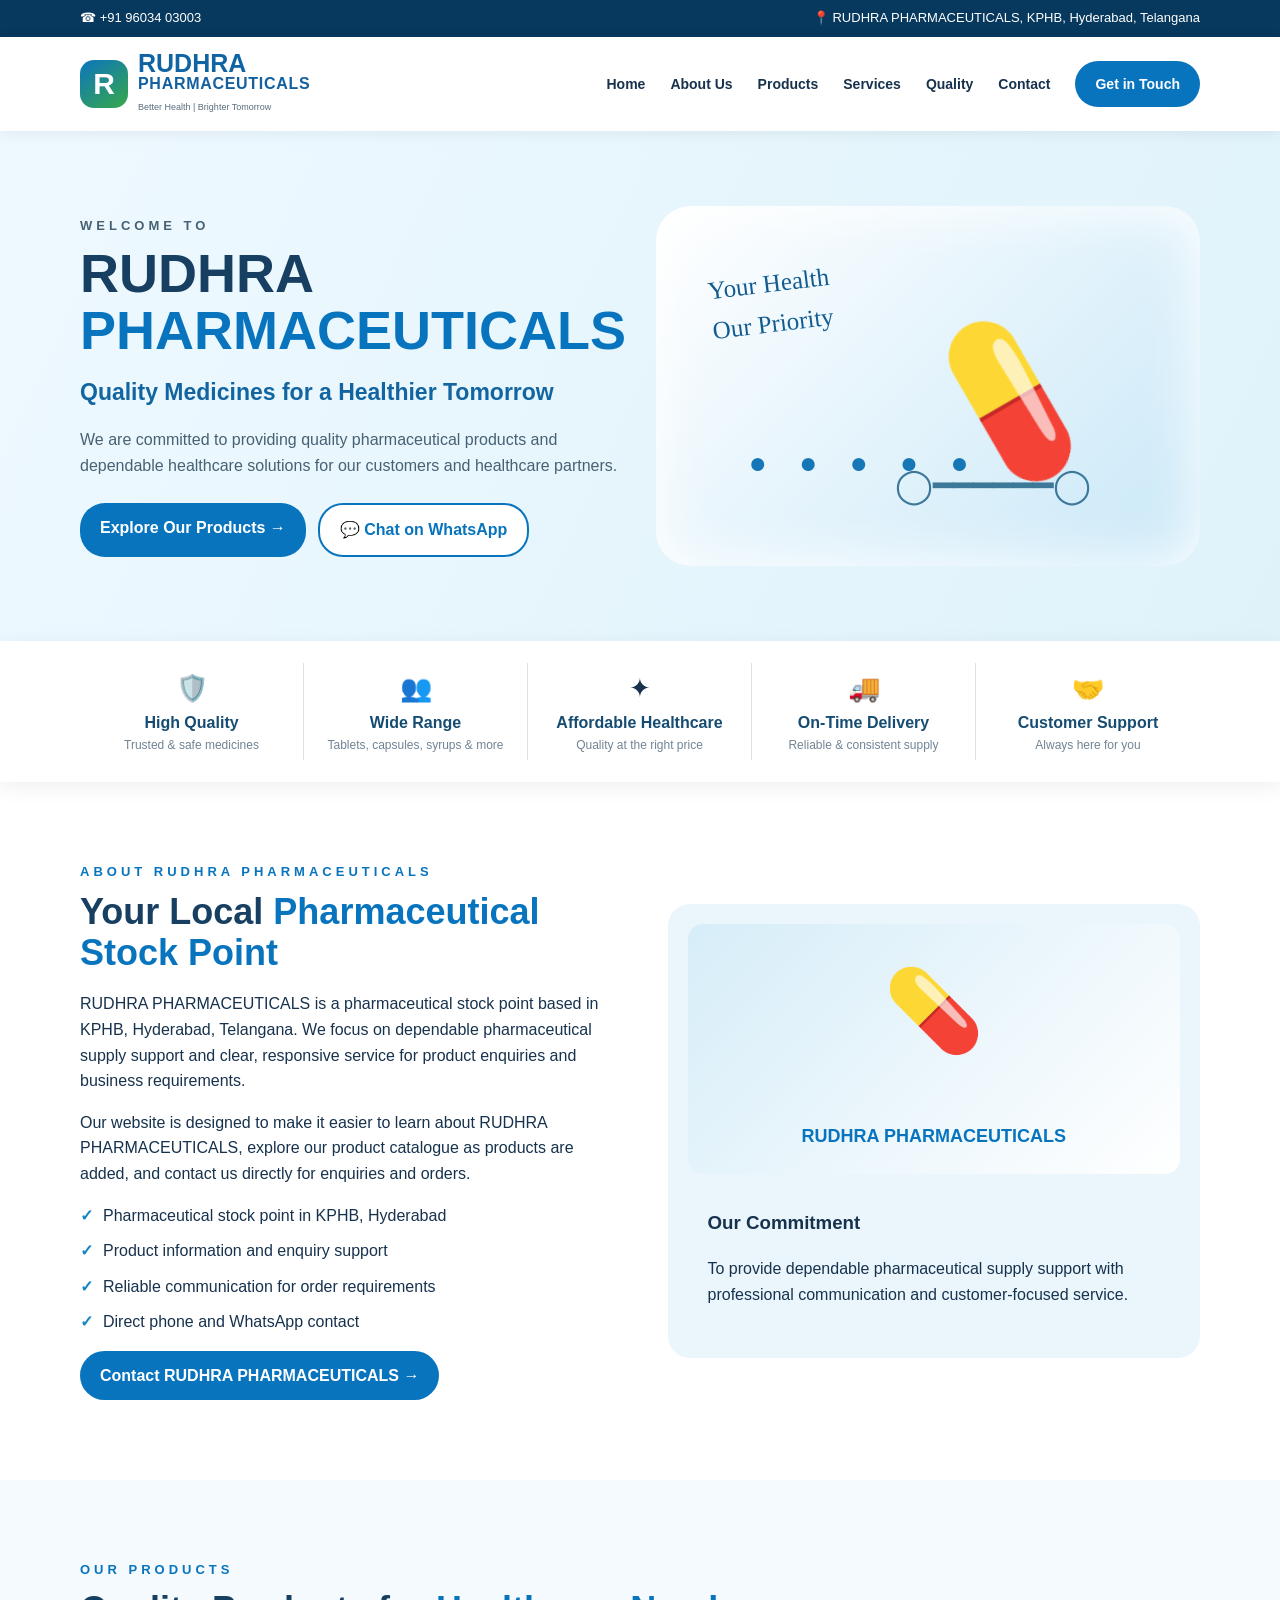
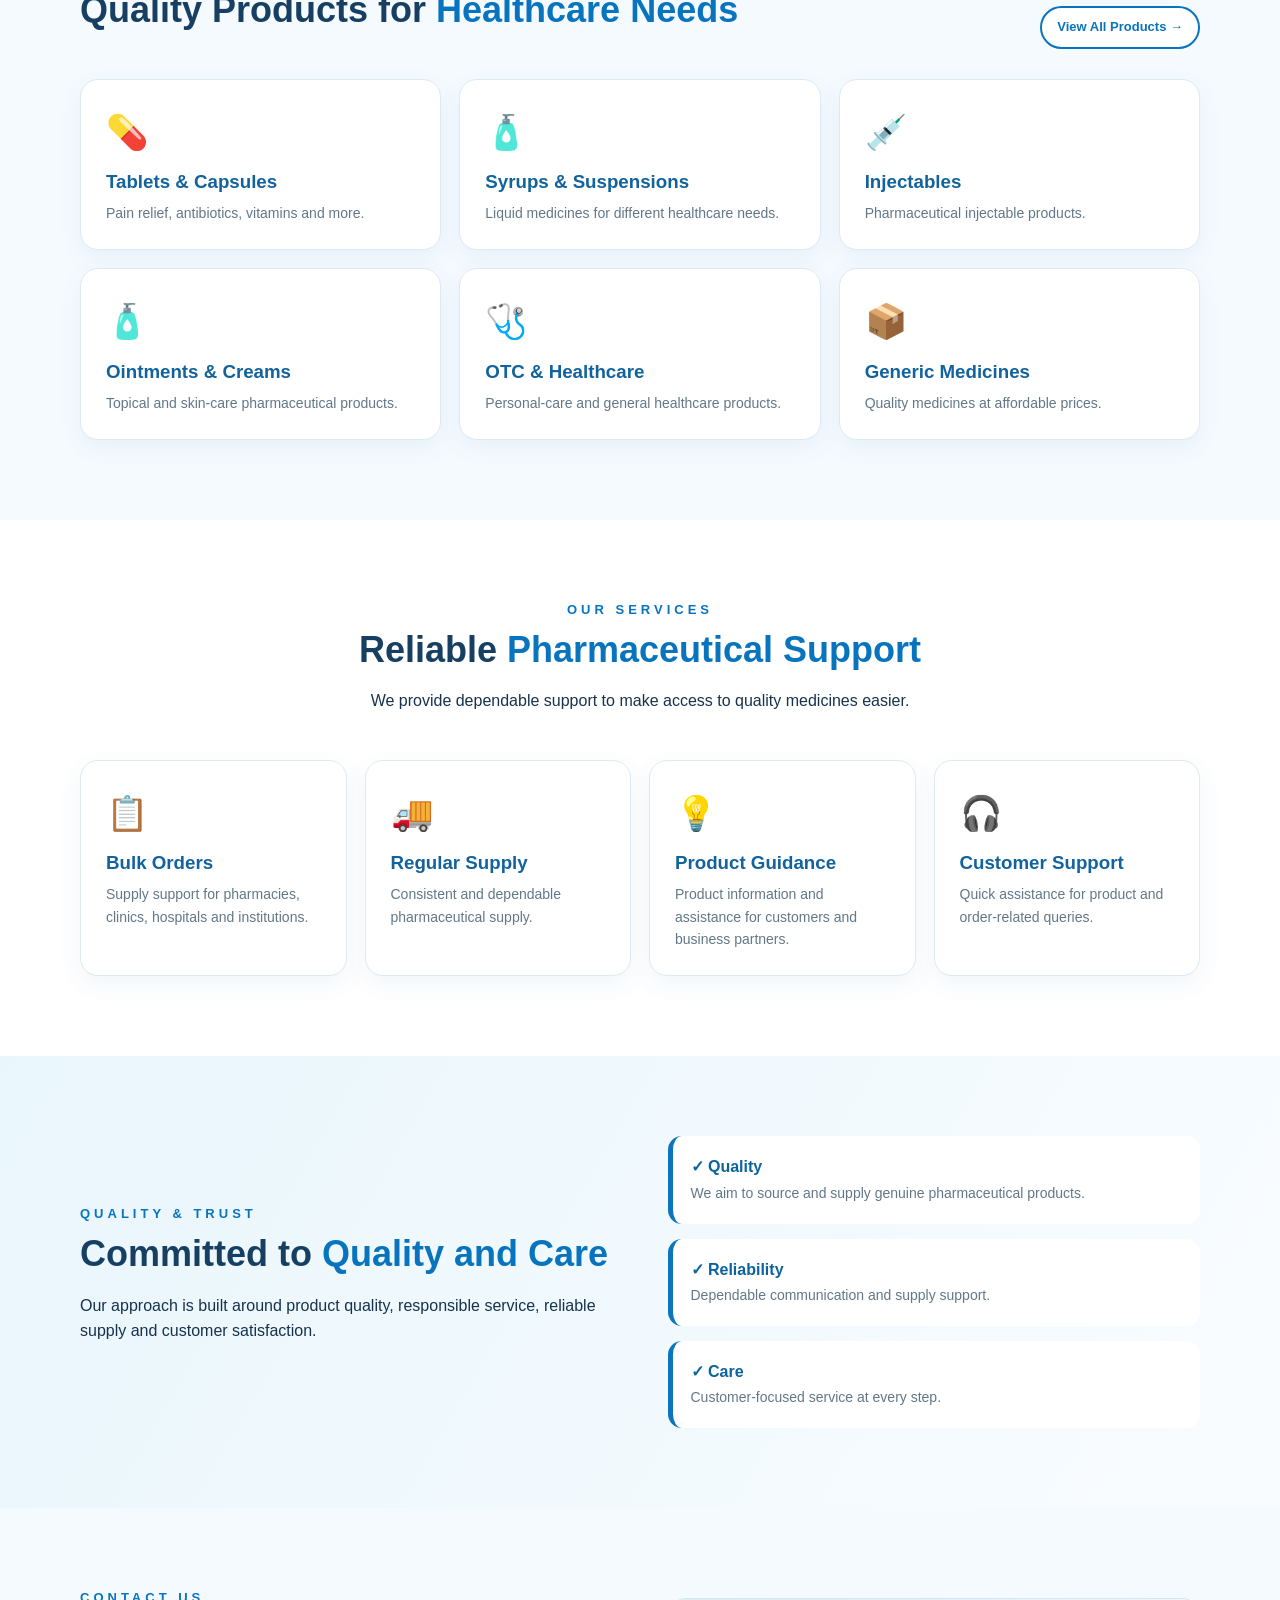
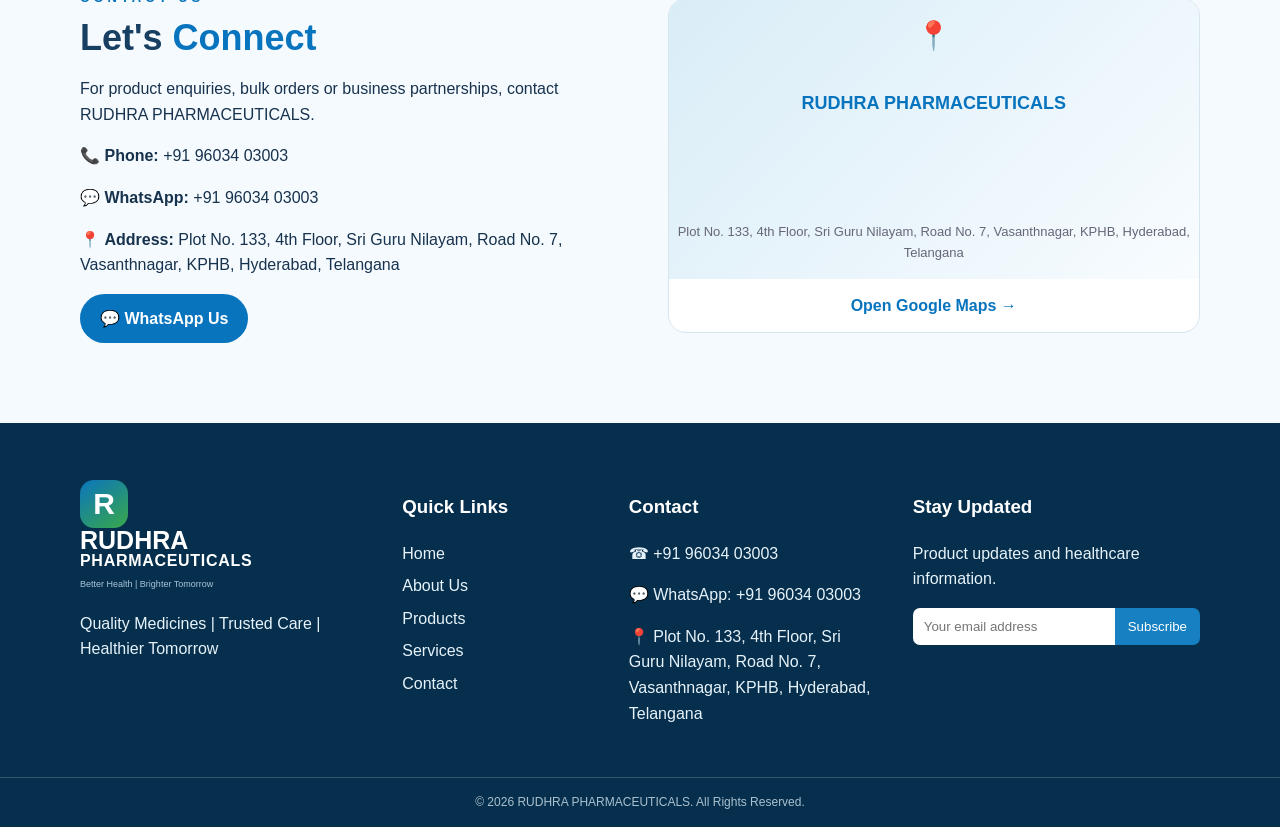
==== index.html @ 32a61204 "Improve About RUDHRA PHARMACEUTICALS section" ====
<!DOCTYPE html>
<html lang="en">
<head>
<meta charset="UTF-8"><meta name="viewport" content="width=device-width, initial-scale=1.0">
<meta name="description" content="RUDHRA PHARMACEUTICALS - Pharmaceutical stock point in KPHB, Hyderabad, Telangana. Quality medicines, pharmaceutical products and healthcare solutions.">
<meta name="robots" content="index, follow"><meta name="theme-color" content="#0b5fa5">
<meta name="keywords" content="RUDHRA PHARMACEUTICALS, pharmaceutical stock point, medicines, pharma products, KPHB, Hyderabad, Telangana">
<meta name="google-site-verification" content="MsiwDs_A0ptis0QC1qQZ-Ebrom6VElecLAzg6nAotys" />
<title>RUDHRA PHARMACEUTICALS | Pharmaceutical Stock Point in KPHB Hyderabad</title>
<link rel="canonical" href="https://trivenireddy386-ui.github.io/rudhra-pharmaceuticals/">
<meta property="og:title" content="RUDHRA PHARMACEUTICALS | Pharmaceutical Stock Point">
<meta property="og:description" content="Quality pharmaceutical products and dependable supply support in KPHB, Hyderabad, Telangana.">
<meta property="og:url" content="https://trivenireddy386-ui.github.io/rudhra-pharmaceuticals/"><meta property="og:type" content="website">
<script type="application/ld+json">
{
  "@context":"https://schema.org",
  "@type":"Pharmacy",
  "name":"RUDHRA PHARMACEUTICALS",
  "url":"https://trivenireddy386-ui.github.io/rudhra-pharmaceuticals/",
  "telephone":"+91 96034 03003",
  "description":"Pharmaceutical stock point in KPHB, Hyderabad, Telangana, providing pharmaceutical products and dependable supply support.",
  "address":{
    "@type":"PostalAddress",
    "streetAddress":"Plot No. 133, 4th Floor, Sri Guru Nilayam, Road No. 7, Vasanthnagar, KPHB",
    "addressLocality":"Hyderabad",
    "addressRegion":"Telangana",
    "addressCountry":"IN"
  },
  "sameAs":[]
}
</script>
<link rel="stylesheet" href="styles.css">
</head>
<body>
  <div class="topbar"><div class="container topbar-inner">
    <span>☎ <a href="tel:+919603403003">+91 96034 03003</a></span>
    <span>📍 RUDHRA PHARMACEUTICALS, KPHB, Hyderabad, Telangana</span>
  </div></div>
  <header class="header"><div class="container nav-wrap">
    <a class="brand" href="#home"><span class="brand-mark">R</span><span><strong>RUDHRA</strong><b>PHARMACEUTICALS</b><small>Better Health | Brighter Tomorrow</small></span></a>
    <button class="menu-toggle" aria-label="Open menu">☰</button>
    <nav class="nav"><a href="#home">Home</a><a href="#about">About Us</a><a href="#products">Products</a><a href="#services">Services</a><a href="#quality">Quality</a><a href="#contact">Contact</a><a class="nav-cta" href="#contact">Get in Touch</a></nav>
  </div></header>
  <main>
    <section id="home" class="hero"><div class="container hero-grid"><div class="hero-copy">
      <p class="eyebrow">WELCOME TO</p><h1>RUDHRA <span>PHARMACEUTICALS</span></h1>
      <h2>Quality Medicines for a Healthier Tomorrow</h2>
      <p>We are committed to providing quality pharmaceutical products and dependable healthcare solutions for our customers and healthcare partners.</p>
      <div class="hero-actions"><a class="btn primary" href="#products">Explore Our Products →</a><a class="btn outline" href="https://wa.me/919603403003" target="_blank" rel="noopener">💬 Chat on WhatsApp</a></div>
    </div><div class="hero-art"><div class="pill-bottle">💊</div><div class="floating-pills">● ● ● ● ●</div><div class="stethoscope">◯━━━━━━◯</div><div class="hero-note">Your Health<br>Our Priority</div></div></div></section>
    <section class="trust-strip"><div class="container trust-grid"><div><span>🛡️</span><strong>High Quality</strong><small>Trusted & safe medicines</small></div><div><span>👥</span><strong>Wide Range</strong><small>Tablets, capsules, syrups & more</small></div><div><span>✦</span><strong>Affordable Healthcare</strong><small>Quality at the right price</small></div><div><span>🚚</span><strong>On-Time Delivery</strong><small>Reliable & consistent supply</small></div><div><span>🤝</span><strong>Customer Support</strong><small>Always here for you</small></div></div></section>
    <section id="about" class="section"><div class="container about-grid"><div><p class="eyebrow">ABOUT RUDHRA PHARMACEUTICALS</p><h2>Your Local <span>Pharmaceutical Stock Point</span></h2><p>RUDHRA PHARMACEUTICALS is a pharmaceutical stock point based in KPHB, Hyderabad, Telangana. We focus on dependable pharmaceutical supply support and clear, responsive service for product enquiries and business requirements.</p><p>Our website is designed to make it easier to learn about RUDHRA PHARMACEUTICALS, explore our product catalogue as products are added, and contact us directly for enquiries and orders.</p><ul class="check-list"><li>Pharmaceutical stock point in KPHB, Hyderabad</li><li>Product information and enquiry support</li><li>Reliable communication for order requirements</li><li>Direct phone and WhatsApp contact</li></ul><a class="btn primary" href="#contact">Contact RUDHRA PHARMACEUTICALS →</a></div><div class="about-card"><div class="pharmacy-illustration">💊<br><span>RUDHRA PHARMACEUTICALS</span></div><div class="vision-card"><h3>Our Commitment</h3><p>To provide dependable pharmaceutical supply support with professional communication and customer-focused service.</p></div></div></div></section>
    <section id="products" class="section light"><div class="container"><div class="section-heading"><div><p class="eyebrow">OUR PRODUCTS</p><h2>Quality Products for <span>Healthcare Needs</span></h2></div><a class="btn small outline" href="products.html">View All Products →</a></div><div class="cards"><article class="product-card"><div class="icon">💊</div><h3>Tablets & Capsules</h3><p>Pain relief, antibiotics, vitamins and more.</p></article><article class="product-card"><div class="icon">🧴</div><h3>Syrups & Suspensions</h3><p>Liquid medicines for different healthcare needs.</p></article><article class="product-card"><div class="icon">💉</div><h3>Injectables</h3><p>Pharmaceutical injectable products.</p></article><article class="product-card"><div class="icon">🧴</div><h3>Ointments & Creams</h3><p>Topical and skin-care pharmaceutical products.</p></article><article class="product-card"><div class="icon">🩺</div><h3>OTC & Healthcare</h3><p>Personal-care and general healthcare products.</p></article><article class="product-card"><div class="icon">📦</div><h3>Generic Medicines</h3><p>Quality medicines at affordable prices.</p></article></div></div></section>
    <section id="services" class="section"><div class="container"><div class="section-heading centered"><div><p class="eyebrow">OUR SERVICES</p><h2>Reliable <span>Pharmaceutical Support</span></h2><p>We provide dependable support to make access to quality medicines easier.</p></div></div><div class="service-grid"><article><div class="service-icon">📋</div><h3>Bulk Orders</h3><p>Supply support for pharmacies, clinics, hospitals and institutions.</p></article><article><div class="service-icon">🚚</div><h3>Regular Supply</h3><p>Consistent and dependable pharmaceutical supply.</p></article><article><div class="service-icon">💡</div><h3>Product Guidance</h3><p>Product information and assistance for customers and business partners.</p></article><article><div class="service-icon">🎧</div><h3>Customer Support</h3><p>Quick assistance for product and order-related queries.</p></article></div></div></section>
    <section id="quality" class="section quality"><div class="container quality-grid"><div><p class="eyebrow">QUALITY & TRUST</p><h2>Committed to <span>Quality and Care</span></h2><p>Our approach is built around product quality, responsible service, reliable supply and customer satisfaction.</p></div><div class="quality-points"><div><b>✓ Quality</b><span>We aim to source and supply genuine pharmaceutical products.</span></div><div><b>✓ Reliability</b><span>Dependable communication and supply support.</span></div><div><b>✓ Care</b><span>Customer-focused service at every step.</span></div></div></div></section>
    <section id="contact" class="section contact"><div class="container contact-grid"><div><p class="eyebrow">CONTACT US</p><h2>Let's <span>Connect</span></h2><p>For product enquiries, bulk orders or business partnerships, contact RUDHRA PHARMACEUTICALS.</p><div class="contact-list"><p>📞 <strong>Phone:</strong> <a href="tel:+919603403003">+91 96034 03003</a></p><p>💬 <strong>WhatsApp:</strong> <a href="https://wa.me/919603403003" target="_blank" rel="noopener">+91 96034 03003</a></p><p>📍 <strong>Address:</strong> Plot No. 133, 4th Floor, Sri Guru Nilayam, Road No. 7, Vasanthnagar, KPHB, Hyderabad, Telangana</p></div><a class="btn primary" href="https://wa.me/919603403003" target="_blank" rel="noopener">💬 WhatsApp Us</a></div><div class="map-box"><div class="map-placeholder">📍<br><strong>RUDHRA PHARMACEUTICALS</strong><br><small>Plot No. 133, 4th Floor, Sri Guru Nilayam, Road No. 7, Vasanthnagar, KPHB, Hyderabad, Telangana</small></div><a class="map-link" href="https://maps.app.goo.gl/4oTgHMognyQtrqA29?g_st=ac" target="_blank" rel="noopener">Open Google Maps →</a></div></div></section>
  </main>
  <footer class="footer"><div class="container footer-grid"><div><a class="brand footer-brand" href="#home"><span class="brand-mark">R</span><span><strong>RUDHRA</strong><b>PHARMACEUTICALS</b><small>Better Health | Brighter Tomorrow</small></span></a><p>Quality Medicines | Trusted Care | Healthier Tomorrow</p></div><div><h3>Quick Links</h3><a href="#home">Home</a><a href="#about">About Us</a><a href="#products">Products</a><a href="#services">Services</a><a href="#contact">Contact</a></div><div><h3>Contact</h3><p>☎ +91 96034 03003</p><p>💬 WhatsApp: +91 96034 03003</p><p>📍 Plot No. 133, 4th Floor, Sri Guru Nilayam, Road No. 7, Vasanthnagar, KPHB, Hyderabad, Telangana</p></div><div><h3>Stay Updated</h3><p>Product updates and healthcare information.</p><form id="subscribeForm"><input type="email" placeholder="Your email address" required><button type="submit">Subscribe</button></form><p id="formMessage" class="form-message"></p></div></div><div class="copyright">© <span id="year"></span> RUDHRA PHARMACEUTICALS. All Rights Reserved.</div></footer>
  <script src="script.js"></script>
</body></html>
---- styles.css ----
*{box-sizing:border-box}html{scroll-behavior:smooth}body{margin:0;font-family:Arial,Helvetica,sans-serif;color:#17324d;line-height:1.6}a{text-decoration:none;color:inherit}.container{width:min(1120px,92%);margin:auto}.topbar{background:#07385d;color:#fff;font-size:13px}.topbar-inner{display:flex;justify-content:space-between;gap:20px;padding:8px 0}.header{background:#fff;position:sticky;top:0;z-index:20;box-shadow:0 2px 15px #0001}.nav-wrap{display:flex;align-items:center;justify-content:space-between;padding:14px 0}.brand{display:flex;align-items:center;gap:10px}.brand-mark{display:grid;place-items:center;width:48px;height:48px;border-radius:14px;background:linear-gradient(145deg,#0b75bd,#39a84a);color:#fff;font-size:30px;font-weight:800}.brand strong,.brand b{display:block;line-height:1}.brand strong{font-size:25px;color:#1164a3}.brand b{font-size:16px;color:#1260a0;letter-spacing:.7px}.brand small{font-size:9px;color:#5a6e7d}.nav{display:flex;align-items:center;gap:25px;font-weight:700;font-size:14px}.nav a:hover,.nav a.active{color:#0874be}.nav-cta,.btn.primary{background:#0874be;color:#fff;border-radius:25px;padding:12px 20px}.menu-toggle{display:none;border:0;background:none;font-size:26px}.hero{background:linear-gradient(115deg,#eef9ff,#dff2fa)}.hero-grid{min-height:510px;display:grid;grid-template-columns:1fr 1fr;align-items:center;gap:30px}.eyebrow{letter-spacing:4px;color:#0874be;font-weight:800;font-size:13px;margin:0 0 8px}.hero h1{font-size:54px;line-height:1.05;margin:0;color:#173f61}.hero h1 span,.section h2 span{color:#0874be}.hero h2{font-size:23px;color:#1265a0;margin:16px 0}.hero p{max-width:590px;color:#476173}.hero-actions{display:flex;gap:12px;flex-wrap:wrap;margin-top:25px}.btn{display:inline-block;font-weight:800;padding:12px 20px;border-radius:25px}.btn.outline{border:2px solid #0874be;color:#0874be;background:#fff}.btn.small{padding:9px 15px;font-size:13px}.hero-art{height:360px;border-radius:35px;background:linear-gradient(135deg,#fff,#c9e8f8);position:relative;box-shadow:inset 0 0 60px #fff}.pill-bottle{position:absolute;right:20%;top:25%;font-size:130px;transform:rotate(15deg)}.floating-pills{position:absolute;bottom:22%;left:17%;font-size:30px;letter-spacing:12px;color:#1677b7}.stethoscope{position:absolute;bottom:15%;right:20%;font-size:34px;color:#3d7898}.hero-note{position:absolute;left:10%;top:16%;font-family:cursive;font-size:25px;color:#125c91;transform:rotate(-7deg)}.trust-strip{background:#fff;box-shadow:0 5px 20px #0001}.trust-grid{display:grid;grid-template-columns:repeat(5,1fr);padding:22px 0}.trust-grid div{text-align:center;border-right:1px solid #d8e3ea;padding:5px 12px}.trust-grid div:last-child{border:0}.trust-grid span{display:block;font-size:26px}.trust-grid strong,.trust-grid small{display:block}.trust-grid strong{color:#164c72}.trust-grid small{color:#718494;font-size:12px}.section{padding:80px 0}.section.light,.contact{background:#f5faff}.about-grid,.quality-grid,.contact-grid{display:grid;grid-template-columns:1fr 1fr;gap:55px;align-items:center}.section h2{font-size:36px;line-height:1.15;margin:0 0 18px;color:#173f61}.check-list{padding:0;list-style:none}.check-list li{margin:10px 0}.check-list li:before{content:"✓";color:#1584c5;font-weight:900;margin-right:10px}.about-card{background:#eaf6fc;border-radius:22px;padding:20px}.pharmacy-illustration{height:250px;background:linear-gradient(135deg,#d6edf8,#fff);border-radius:15px;display:grid;place-items:center;font-size:80px;color:#0874be;text-align:center}.pharmacy-illustration span{font-size:18px;font-weight:800}.vision-card{padding:15px 20px}.section-heading{display:flex;justify-content:space-between;align-items:end;gap:20px;margin-bottom:30px}.section-heading.centered{justify-content:center;text-align:center}.cards{display:grid;grid-template-columns:repeat(3,1fr);gap:18px}.product-card,.service-grid article,.catalog-card{background:#fff;border:1px solid #dceaf2;border-radius:18px;padding:25px;box-shadow:0 8px 25px #0b5fa510}.product-card .icon,.service-icon{font-size:34px}.product-card h3,.service-grid h3{margin:8px 0 5px;color:#12639d}.product-card p,.service-grid p{margin:0;color:#637788;font-size:14px}.service-grid{display:grid;grid-template-columns:repeat(4,1fr);gap:18px}.quality{background:linear-gradient(120deg,#e9f6fc,#f9fcff)}.quality-points{display:grid;gap:15px}.quality-points div{background:#fff;padding:18px;border-radius:14px;border-left:5px solid #0b75bd}.quality-points b{display:block;color:#0b639e}.quality-points span{font-size:14px;color:#637788}.map-box{background:#fff;border:1px solid #d6e5ee;border-radius:18px;overflow:hidden}.map-placeholder{height:280px;display:grid;place-items:center;text-align:center;background:linear-gradient(135deg,#d9edf7,#f8fcff);font-size:28px;color:#0874be}.map-placeholder strong{font-size:18px}.map-placeholder small{font-size:13px;color:#667}.map-link{display:block;padding:14px;text-align:center;color:#0874be;font-weight:800}.footer{background:#062f4d;color:#e7f3fa;padding:50px 0 0}.footer-grid{display:grid;grid-template-columns:1.5fr 1fr 1.3fr 1.5fr;gap:35px;padding-bottom:35px}.footer h3{color:#fff}.footer-grid div>a{display:block;margin:7px 0}.footer-brand strong,.footer-brand b{color:#fff}.footer-brand small{color:#a9c6d8}.footer form{display:flex}.footer input{min-width:0;flex:1;padding:11px;border:0;border-radius:7px 0 0 7px}.footer button{border:0;background:#1680c2;color:#fff;padding:0 13px;border-radius:0 7px 7px 0}.form-message{font-size:12px;color:#9ee3b2}.copyright{border-top:1px solid #31556c;text-align:center;padding:15px;font-size:12px;color:#abc1cf}.page-hero{background:linear-gradient(120deg,#e8f6fc,#d8eef8);padding:70px 0}.page-hero h1{font-size:45px;margin:0;color:#173f61}.product-admin-note{background:#eef8fd;border:1px solid #cfe6f3;border-radius:12px;padding:15px;margin-bottom:25px}.product-list{display:grid;grid-template-columns:repeat(3,1fr);gap:20px}.product-image{height:190px;border-radius:12px;background:linear-gradient(135deg,#edf8fc,#d8edf7);display:grid;place-items:center;color:#5c8094;font-weight:800}@media(max-width:850px){.topbar-inner{flex-direction:column;gap:4px}.nav{display:none;position:absolute;left:4%;right:4%;top:75px;background:#fff;padding:20px;border-radius:15px;box-shadow:0 10px 30px #0002;flex-direction:column;align-items:stretch}.nav.open{display:flex}.menu-toggle{display:block}.hero-grid,.about-grid,.quality-grid,.contact-grid{grid-template-columns:1fr}.hero{padding:45px 0}.hero h1{font-size:42px}.hero-art{height:280px}.trust-grid{grid-template-columns:repeat(2,1fr)}.trust-grid div{border-bottom:1px solid #d8e3ea}.cards{grid-template-columns:repeat(2,1fr)}.service-grid{grid-template-columns:repeat(2,1fr)}.footer-grid{grid-template-columns:repeat(2,1fr)}.product-list{grid-template-columns:repeat(2,1fr)}}@media(max-width:560px){.brand b{font-size:13px}.brand strong{font-size:20px}.brand small{font-size:8px}.hero h1{font-size:35px}.hero h2{font-size:19px}.section{padding:55px 0}.section h2{font-size:29px}.section-heading{display:block}.section-heading .btn{margin-top:15px}.cards,.service-grid,.product-list,.footer-grid{grid-template-columns:1fr}.trust-grid{grid-template-columns:1fr}.trust-grid div{border-right:0}.topbar{font-size:11px}}
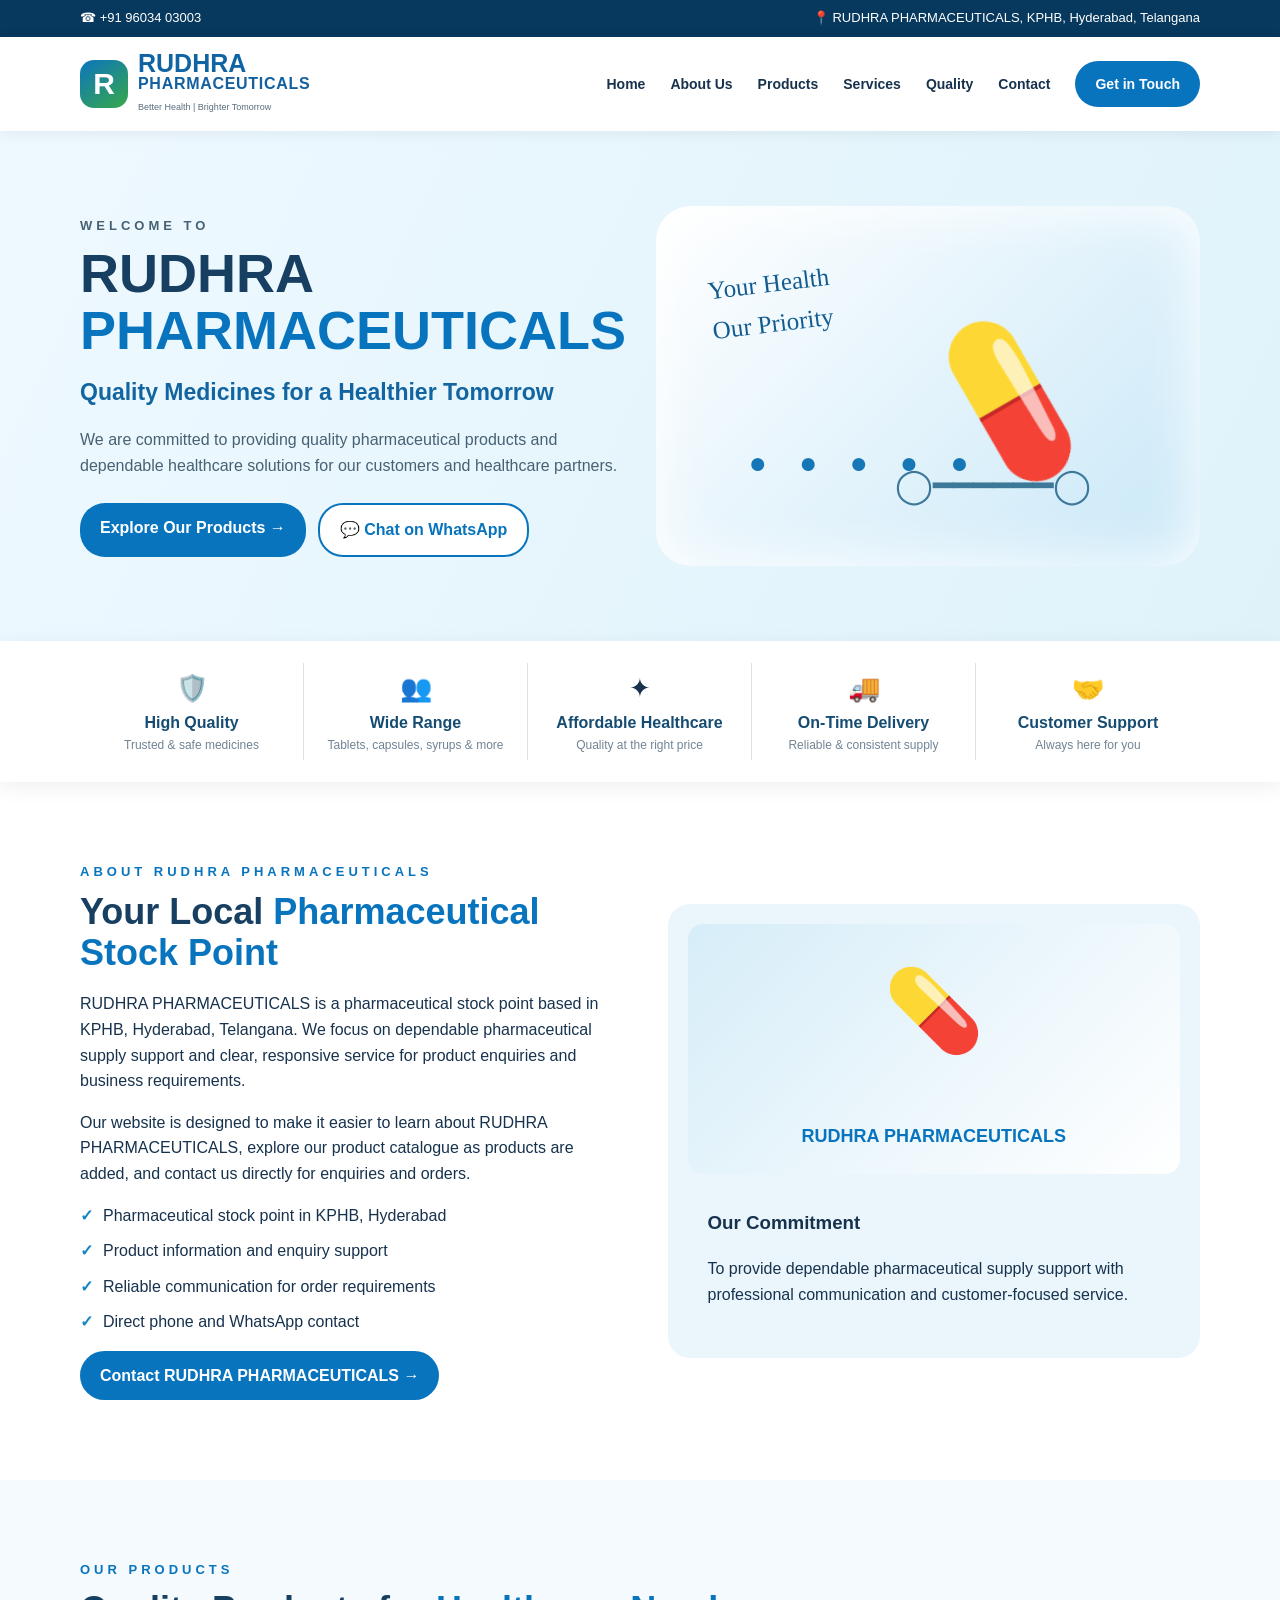
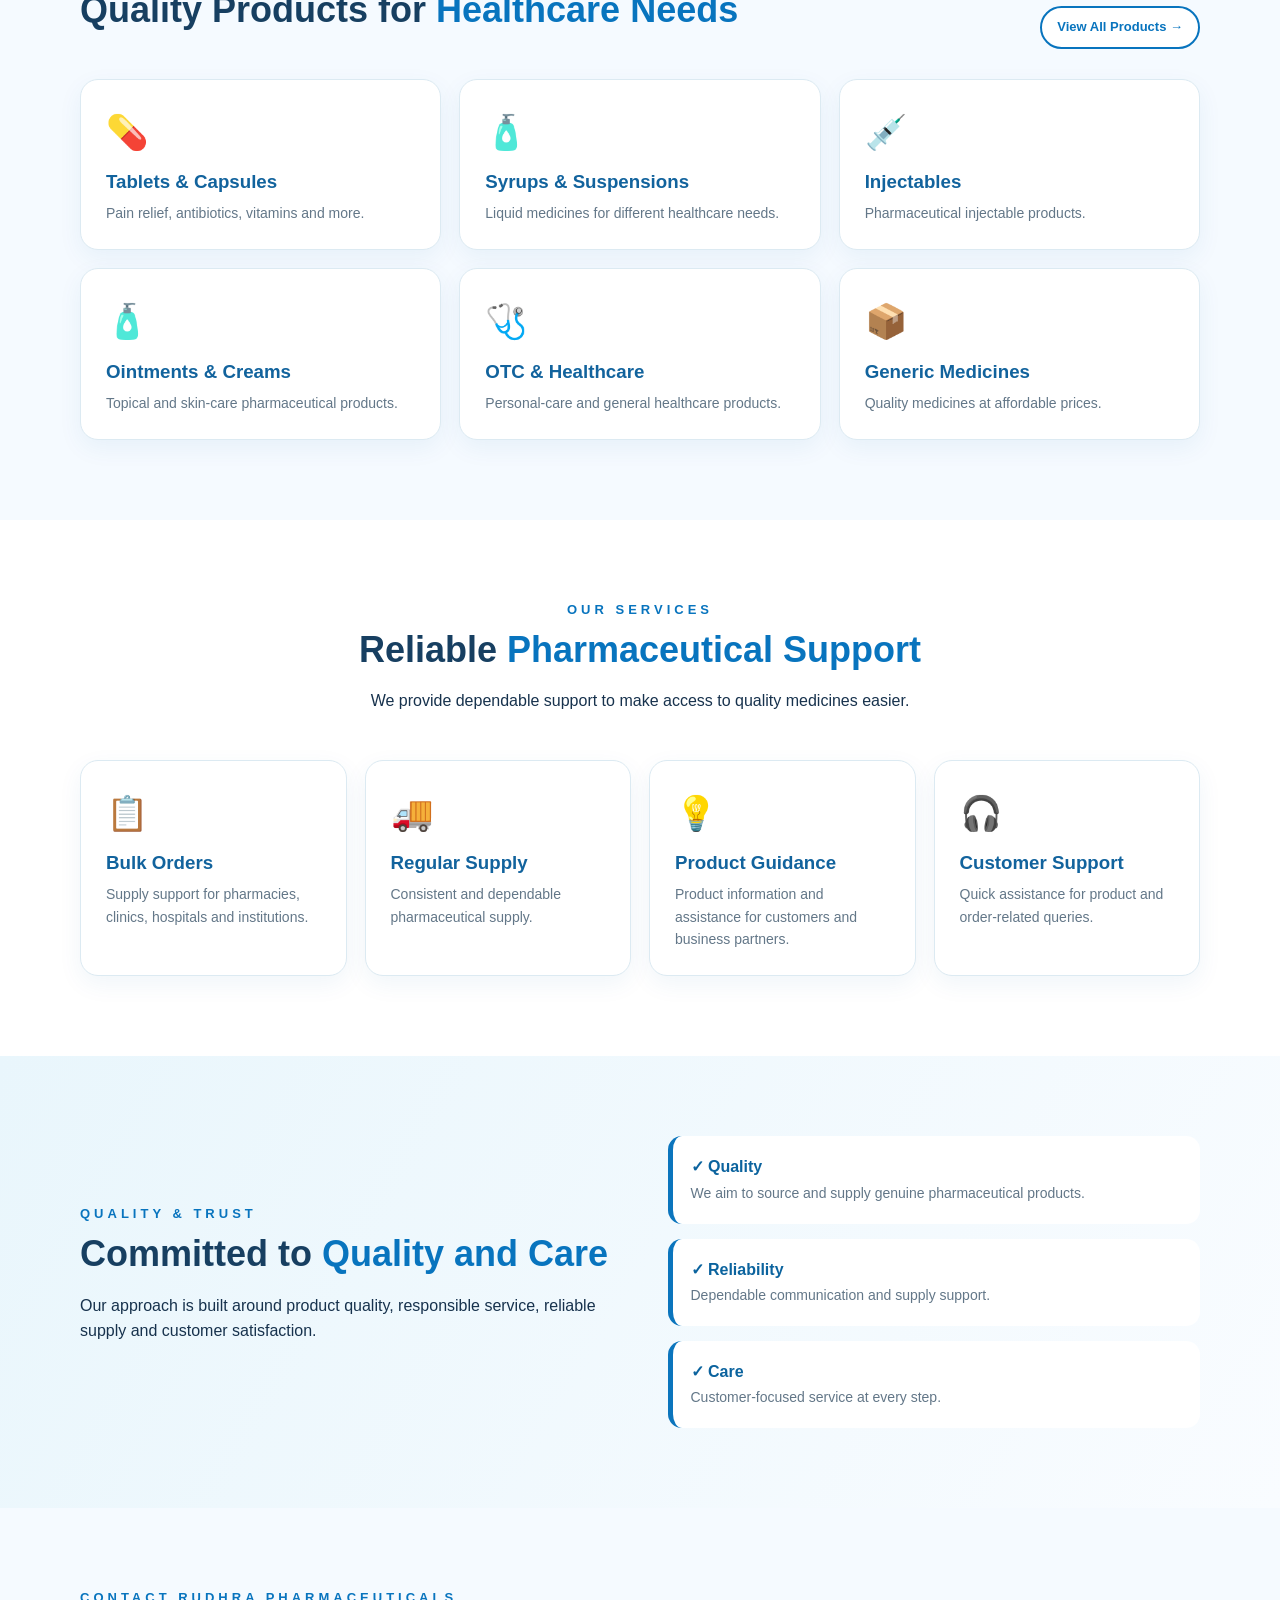
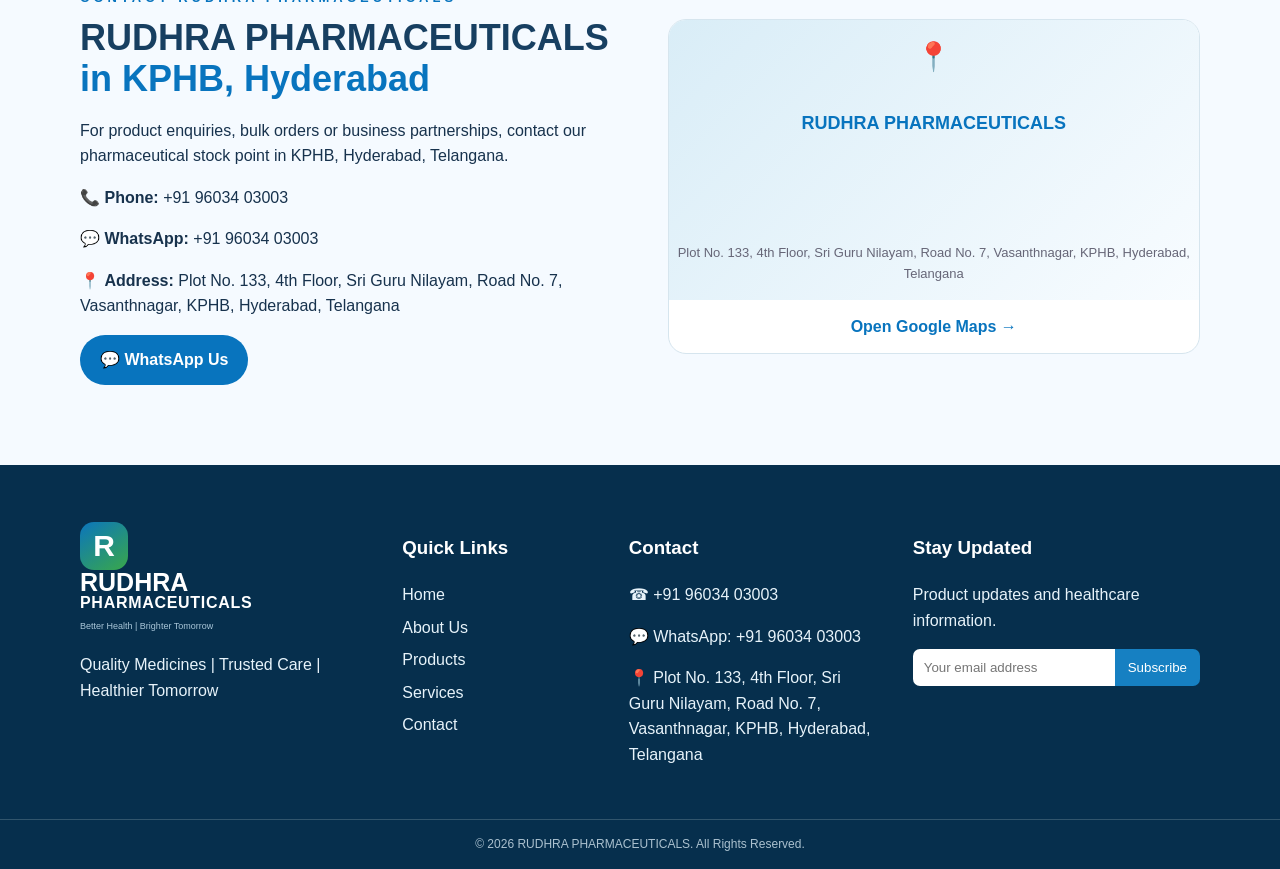
==== commit 3728c889: "Improve contact and location SEO information" ====
--- a/index.html
+++ b/index.html
@@ -18,13 +18,19 @@
   "name":"RUDHRA PHARMACEUTICALS",
   "url":"https://trivenireddy386-ui.github.io/rudhra-pharmaceuticals/",
   "telephone":"+91 96034 03003",
-  "description":"Pharmaceutical stock point in KPHB, Hyderabad, Telangana, providing pharmaceutical products and dependable supply support.",
+  "description":"RUDHRA PHARMACEUTICALS is a pharmaceutical stock point in KPHB, Hyderabad, Telangana, providing pharmaceutical products, product enquiry support and dependable supply support.",
   "address":{
     "@type":"PostalAddress",
     "streetAddress":"Plot No. 133, 4th Floor, Sri Guru Nilayam, Road No. 7, Vasanthnagar, KPHB",
     "addressLocality":"Hyderabad",
     "addressRegion":"Telangana",
     "addressCountry":"IN"
+  },
+  "hasMap":"https://maps.app.goo.gl/4oTgHMognyQtrqA29?g_st=ac",
+  "contactPoint":{
+    "@type":"ContactPoint",
+    "telephone":"+91 96034 03003",
+    "contactType":"customer service"
   },
   "sameAs":[]
 }
@@ -53,7 +59,7 @@
     <section id="products" class="section light"><div class="container"><div class="section-heading"><div><p class="eyebrow">OUR PRODUCTS</p><h2>Quality Products for <span>Healthcare Needs</span></h2></div><a class="btn small outline" href="products.html">View All Products →</a></div><div class="cards"><article class="product-card"><div class="icon">💊</div><h3>Tablets & Capsules</h3><p>Pain relief, antibiotics, vitamins and more.</p></article><article class="product-card"><div class="icon">🧴</div><h3>Syrups & Suspensions</h3><p>Liquid medicines for different healthcare needs.</p></article><article class="product-card"><div class="icon">💉</div><h3>Injectables</h3><p>Pharmaceutical injectable products.</p></article><article class="product-card"><div class="icon">🧴</div><h3>Ointments & Creams</h3><p>Topical and skin-care pharmaceutical products.</p></article><article class="product-card"><div class="icon">🩺</div><h3>OTC & Healthcare</h3><p>Personal-care and general healthcare products.</p></article><article class="product-card"><div class="icon">📦</div><h3>Generic Medicines</h3><p>Quality medicines at affordable prices.</p></article></div></div></section>
     <section id="services" class="section"><div class="container"><div class="section-heading centered"><div><p class="eyebrow">OUR SERVICES</p><h2>Reliable <span>Pharmaceutical Support</span></h2><p>We provide dependable support to make access to quality medicines easier.</p></div></div><div class="service-grid"><article><div class="service-icon">📋</div><h3>Bulk Orders</h3><p>Supply support for pharmacies, clinics, hospitals and institutions.</p></article><article><div class="service-icon">🚚</div><h3>Regular Supply</h3><p>Consistent and dependable pharmaceutical supply.</p></article><article><div class="service-icon">💡</div><h3>Product Guidance</h3><p>Product information and assistance for customers and business partners.</p></article><article><div class="service-icon">🎧</div><h3>Customer Support</h3><p>Quick assistance for product and order-related queries.</p></article></div></div></section>
     <section id="quality" class="section quality"><div class="container quality-grid"><div><p class="eyebrow">QUALITY & TRUST</p><h2>Committed to <span>Quality and Care</span></h2><p>Our approach is built around product quality, responsible service, reliable supply and customer satisfaction.</p></div><div class="quality-points"><div><b>✓ Quality</b><span>We aim to source and supply genuine pharmaceutical products.</span></div><div><b>✓ Reliability</b><span>Dependable communication and supply support.</span></div><div><b>✓ Care</b><span>Customer-focused service at every step.</span></div></div></div></section>
-    <section id="contact" class="section contact"><div class="container contact-grid"><div><p class="eyebrow">CONTACT US</p><h2>Let's <span>Connect</span></h2><p>For product enquiries, bulk orders or business partnerships, contact RUDHRA PHARMACEUTICALS.</p><div class="contact-list"><p>📞 <strong>Phone:</strong> <a href="tel:+919603403003">+91 96034 03003</a></p><p>💬 <strong>WhatsApp:</strong> <a href="https://wa.me/919603403003" target="_blank" rel="noopener">+91 96034 03003</a></p><p>📍 <strong>Address:</strong> Plot No. 133, 4th Floor, Sri Guru Nilayam, Road No. 7, Vasanthnagar, KPHB, Hyderabad, Telangana</p></div><a class="btn primary" href="https://wa.me/919603403003" target="_blank" rel="noopener">💬 WhatsApp Us</a></div><div class="map-box"><div class="map-placeholder">📍<br><strong>RUDHRA PHARMACEUTICALS</strong><br><small>Plot No. 133, 4th Floor, Sri Guru Nilayam, Road No. 7, Vasanthnagar, KPHB, Hyderabad, Telangana</small></div><a class="map-link" href="https://maps.app.goo.gl/4oTgHMognyQtrqA29?g_st=ac" target="_blank" rel="noopener">Open Google Maps →</a></div></div></section>
+    <section id="contact" class="section contact"><div class="container contact-grid"><div><p class="eyebrow">CONTACT RUDHRA PHARMACEUTICALS</p><h2>RUDHRA PHARMACEUTICALS <span>in KPHB, Hyderabad</span></h2><p>For product enquiries, bulk orders or business partnerships, contact our pharmaceutical stock point in KPHB, Hyderabad, Telangana.</p><div class="contact-list"><p>📞 <strong>Phone:</strong> <a href="tel:+919603403003">+91 96034 03003</a></p><p>💬 <strong>WhatsApp:</strong> <a href="https://wa.me/919603403003" target="_blank" rel="noopener">+91 96034 03003</a></p><p>📍 <strong>Address:</strong> Plot No. 133, 4th Floor, Sri Guru Nilayam, Road No. 7, Vasanthnagar, KPHB, Hyderabad, Telangana</p></div><a class="btn primary" href="https://wa.me/919603403003" target="_blank" rel="noopener">💬 WhatsApp Us</a></div><div class="map-box"><div class="map-placeholder">📍<br><strong>RUDHRA PHARMACEUTICALS</strong><br><small>Plot No. 133, 4th Floor, Sri Guru Nilayam, Road No. 7, Vasanthnagar, KPHB, Hyderabad, Telangana</small></div><a class="map-link" href="https://maps.app.goo.gl/4oTgHMognyQtrqA29?g_st=ac" target="_blank" rel="noopener">Open Google Maps →</a></div></div></section>
   </main>
   <footer class="footer"><div class="container footer-grid"><div><a class="brand footer-brand" href="#home"><span class="brand-mark">R</span><span><strong>RUDHRA</strong><b>PHARMACEUTICALS</b><small>Better Health | Brighter Tomorrow</small></span></a><p>Quality Medicines | Trusted Care | Healthier Tomorrow</p></div><div><h3>Quick Links</h3><a href="#home">Home</a><a href="#about">About Us</a><a href="#products">Products</a><a href="#services">Services</a><a href="#contact">Contact</a></div><div><h3>Contact</h3><p>☎ +91 96034 03003</p><p>💬 WhatsApp: +91 96034 03003</p><p>📍 Plot No. 133, 4th Floor, Sri Guru Nilayam, Road No. 7, Vasanthnagar, KPHB, Hyderabad, Telangana</p></div><div><h3>Stay Updated</h3><p>Product updates and healthcare information.</p><form id="subscribeForm"><input type="email" placeholder="Your email address" required><button type="submit">Subscribe</button></form><p id="formMessage" class="form-message"></p></div></div><div class="copyright">© <span id="year"></span> RUDHRA PHARMACEUTICALS. All Rights Reserved.</div></footer>
   <script src="script.js"></script>
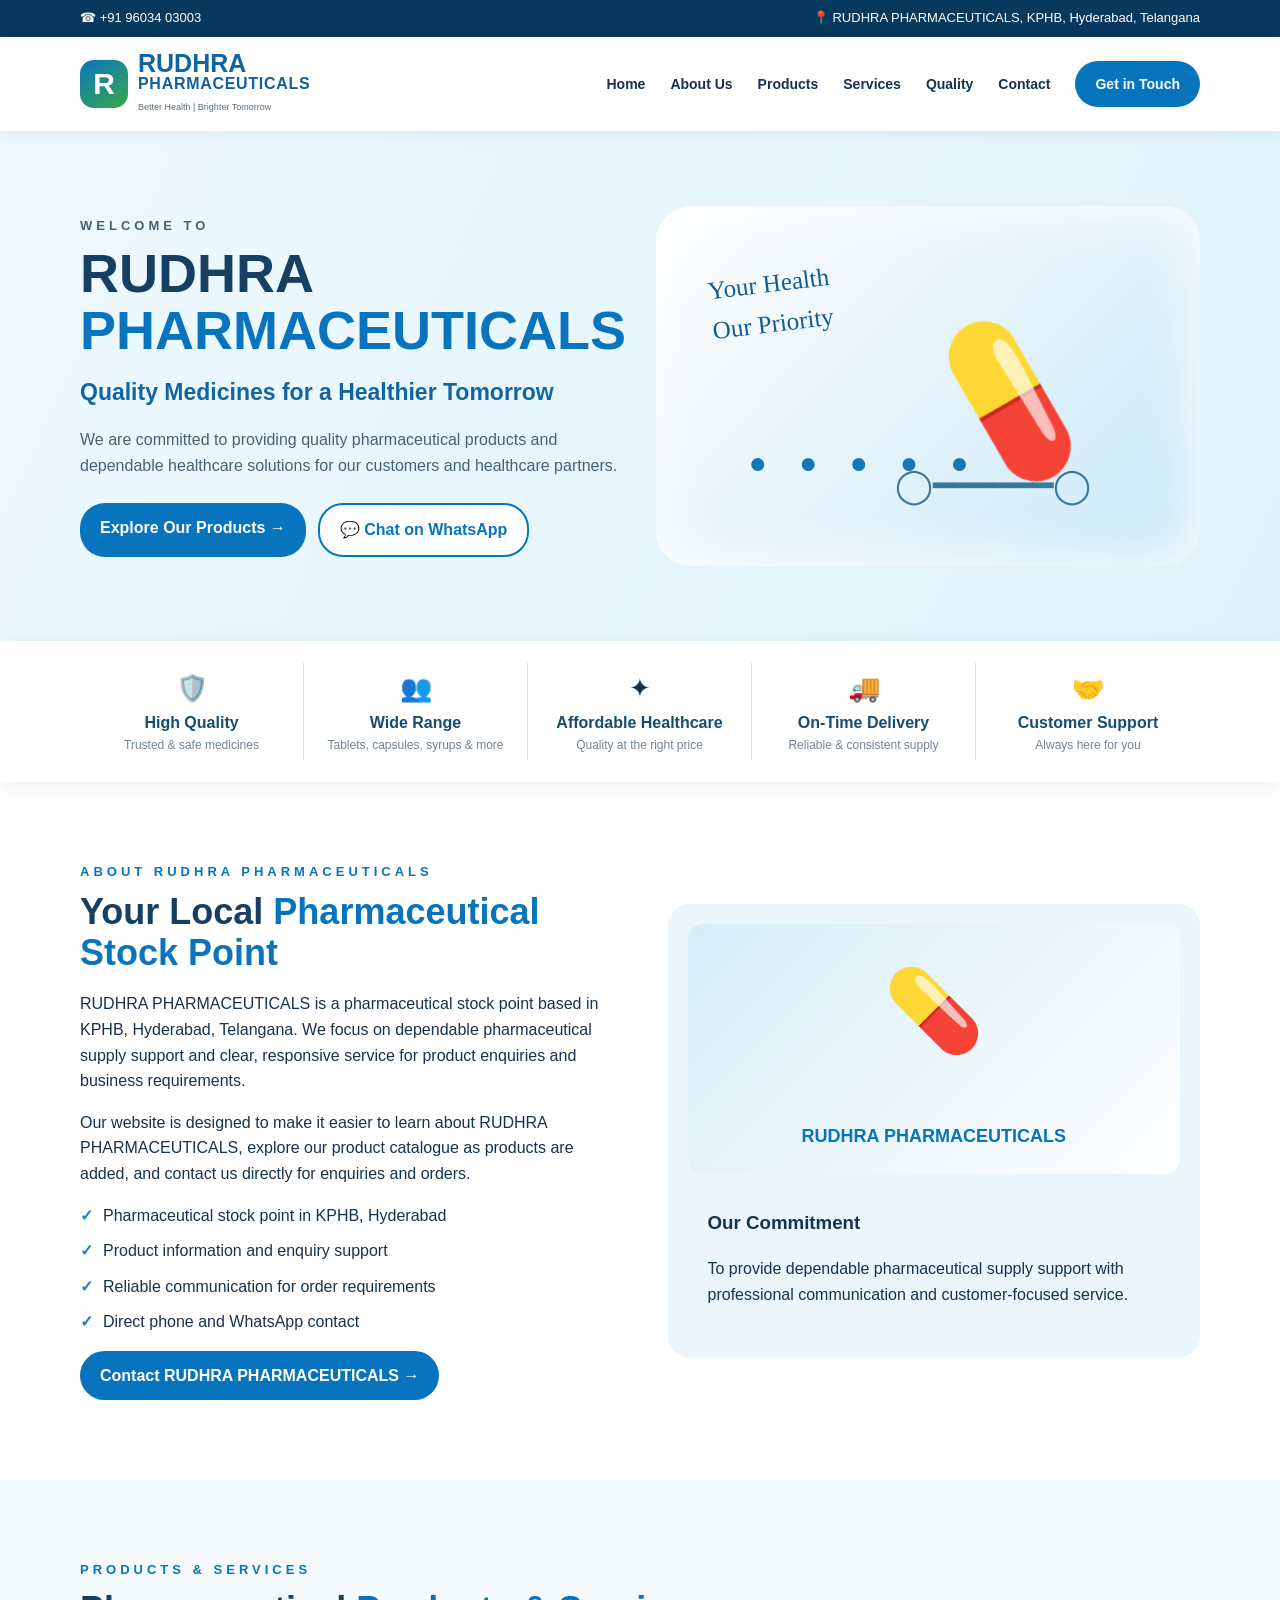
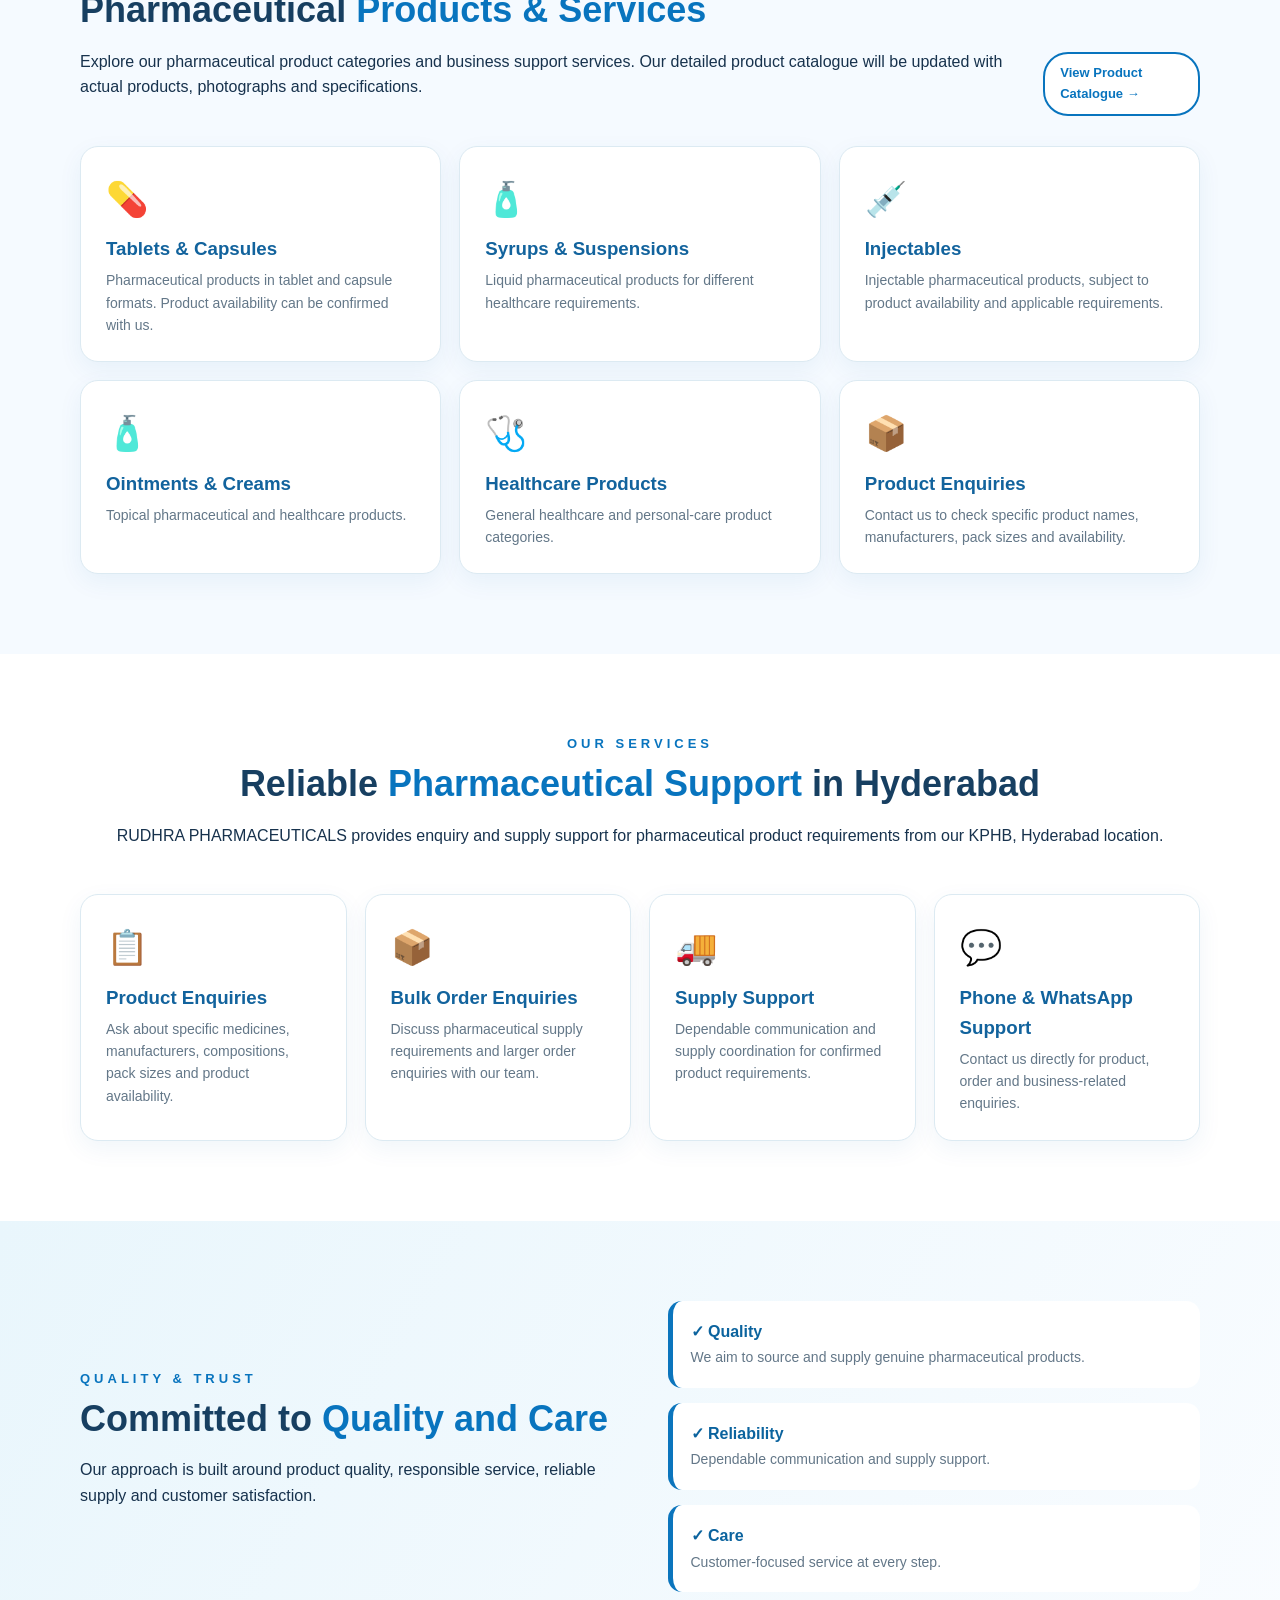
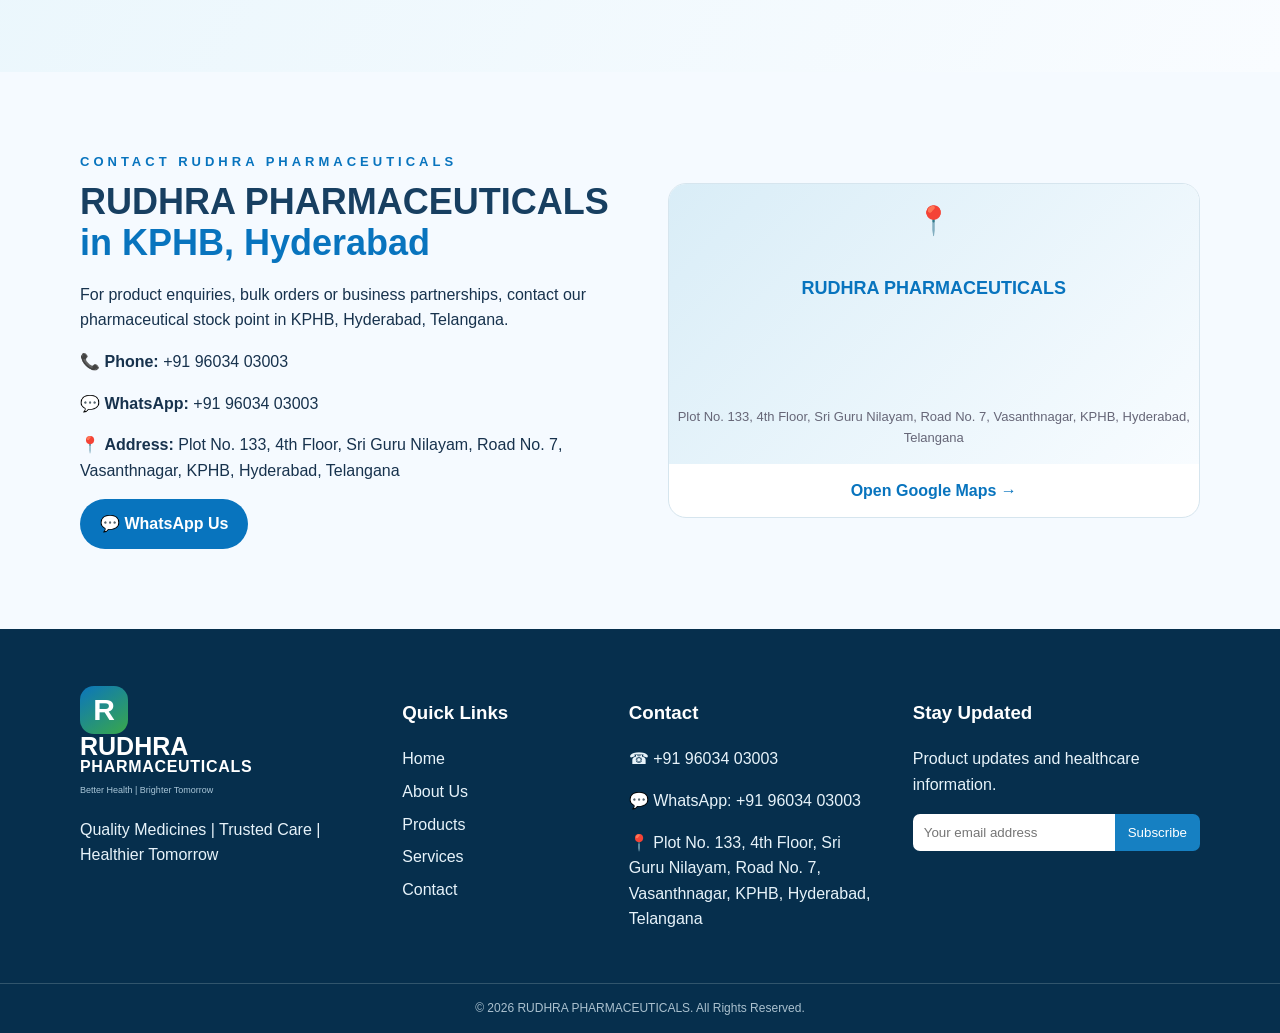
==== commit 05f2f0eb: "Improve products and services section for SEO" ====
--- a/index.html
+++ b/index.html
@@ -56,8 +56,8 @@
     </div><div class="hero-art"><div class="pill-bottle">💊</div><div class="floating-pills">● ● ● ● ●</div><div class="stethoscope">◯━━━━━━◯</div><div class="hero-note">Your Health<br>Our Priority</div></div></div></section>
     <section class="trust-strip"><div class="container trust-grid"><div><span>🛡️</span><strong>High Quality</strong><small>Trusted & safe medicines</small></div><div><span>👥</span><strong>Wide Range</strong><small>Tablets, capsules, syrups & more</small></div><div><span>✦</span><strong>Affordable Healthcare</strong><small>Quality at the right price</small></div><div><span>🚚</span><strong>On-Time Delivery</strong><small>Reliable & consistent supply</small></div><div><span>🤝</span><strong>Customer Support</strong><small>Always here for you</small></div></div></section>
     <section id="about" class="section"><div class="container about-grid"><div><p class="eyebrow">ABOUT RUDHRA PHARMACEUTICALS</p><h2>Your Local <span>Pharmaceutical Stock Point</span></h2><p>RUDHRA PHARMACEUTICALS is a pharmaceutical stock point based in KPHB, Hyderabad, Telangana. We focus on dependable pharmaceutical supply support and clear, responsive service for product enquiries and business requirements.</p><p>Our website is designed to make it easier to learn about RUDHRA PHARMACEUTICALS, explore our product catalogue as products are added, and contact us directly for enquiries and orders.</p><ul class="check-list"><li>Pharmaceutical stock point in KPHB, Hyderabad</li><li>Product information and enquiry support</li><li>Reliable communication for order requirements</li><li>Direct phone and WhatsApp contact</li></ul><a class="btn primary" href="#contact">Contact RUDHRA PHARMACEUTICALS →</a></div><div class="about-card"><div class="pharmacy-illustration">💊<br><span>RUDHRA PHARMACEUTICALS</span></div><div class="vision-card"><h3>Our Commitment</h3><p>To provide dependable pharmaceutical supply support with professional communication and customer-focused service.</p></div></div></div></section>
-    <section id="products" class="section light"><div class="container"><div class="section-heading"><div><p class="eyebrow">OUR PRODUCTS</p><h2>Quality Products for <span>Healthcare Needs</span></h2></div><a class="btn small outline" href="products.html">View All Products →</a></div><div class="cards"><article class="product-card"><div class="icon">💊</div><h3>Tablets & Capsules</h3><p>Pain relief, antibiotics, vitamins and more.</p></article><article class="product-card"><div class="icon">🧴</div><h3>Syrups & Suspensions</h3><p>Liquid medicines for different healthcare needs.</p></article><article class="product-card"><div class="icon">💉</div><h3>Injectables</h3><p>Pharmaceutical injectable products.</p></article><article class="product-card"><div class="icon">🧴</div><h3>Ointments & Creams</h3><p>Topical and skin-care pharmaceutical products.</p></article><article class="product-card"><div class="icon">🩺</div><h3>OTC & Healthcare</h3><p>Personal-care and general healthcare products.</p></article><article class="product-card"><div class="icon">📦</div><h3>Generic Medicines</h3><p>Quality medicines at affordable prices.</p></article></div></div></section>
-    <section id="services" class="section"><div class="container"><div class="section-heading centered"><div><p class="eyebrow">OUR SERVICES</p><h2>Reliable <span>Pharmaceutical Support</span></h2><p>We provide dependable support to make access to quality medicines easier.</p></div></div><div class="service-grid"><article><div class="service-icon">📋</div><h3>Bulk Orders</h3><p>Supply support for pharmacies, clinics, hospitals and institutions.</p></article><article><div class="service-icon">🚚</div><h3>Regular Supply</h3><p>Consistent and dependable pharmaceutical supply.</p></article><article><div class="service-icon">💡</div><h3>Product Guidance</h3><p>Product information and assistance for customers and business partners.</p></article><article><div class="service-icon">🎧</div><h3>Customer Support</h3><p>Quick assistance for product and order-related queries.</p></article></div></div></section>
+    <section id="products" class="section light"><div class="container"><div class="section-heading"><div><p class="eyebrow">PRODUCTS & SERVICES</p><h2>Pharmaceutical <span>Products & Services</span></h2><p>Explore our pharmaceutical product categories and business support services. Our detailed product catalogue will be updated with actual products, photographs and specifications.</p></div><a class="btn small outline" href="products.html">View Product Catalogue →</a></div><div class="cards"><article class="product-card"><div class="icon">💊</div><h3>Tablets & Capsules</h3><p>Pharmaceutical products in tablet and capsule formats. Product availability can be confirmed with us.</p></article><article class="product-card"><div class="icon">🧴</div><h3>Syrups & Suspensions</h3><p>Liquid pharmaceutical products for different healthcare requirements.</p></article><article class="product-card"><div class="icon">💉</div><h3>Injectables</h3><p>Injectable pharmaceutical products, subject to product availability and applicable requirements.</p></article><article class="product-card"><div class="icon">🧴</div><h3>Ointments & Creams</h3><p>Topical pharmaceutical and healthcare products.</p></article><article class="product-card"><div class="icon">🩺</div><h3>Healthcare Products</h3><p>General healthcare and personal-care product categories.</p></article><article class="product-card"><div class="icon">📦</div><h3>Product Enquiries</h3><p>Contact us to check specific product names, manufacturers, pack sizes and availability.</p></article></div></div></section>
+    <section id="services" class="section"><div class="container"><div class="section-heading centered"><div><p class="eyebrow">OUR SERVICES</p><h2>Reliable <span>Pharmaceutical Support</span> in Hyderabad</h2><p>RUDHRA PHARMACEUTICALS provides enquiry and supply support for pharmaceutical product requirements from our KPHB, Hyderabad location.</p></div></div><div class="service-grid"><article><div class="service-icon">📋</div><h3>Product Enquiries</h3><p>Ask about specific medicines, manufacturers, compositions, pack sizes and product availability.</p></article><article><div class="service-icon">📦</div><h3>Bulk Order Enquiries</h3><p>Discuss pharmaceutical supply requirements and larger order enquiries with our team.</p></article><article><div class="service-icon">🚚</div><h3>Supply Support</h3><p>Dependable communication and supply coordination for confirmed product requirements.</p></article><article><div class="service-icon">💬</div><h3>Phone & WhatsApp Support</h3><p>Contact us directly for product, order and business-related enquiries.</p></article></div></div></section>
     <section id="quality" class="section quality"><div class="container quality-grid"><div><p class="eyebrow">QUALITY & TRUST</p><h2>Committed to <span>Quality and Care</span></h2><p>Our approach is built around product quality, responsible service, reliable supply and customer satisfaction.</p></div><div class="quality-points"><div><b>✓ Quality</b><span>We aim to source and supply genuine pharmaceutical products.</span></div><div><b>✓ Reliability</b><span>Dependable communication and supply support.</span></div><div><b>✓ Care</b><span>Customer-focused service at every step.</span></div></div></div></section>
     <section id="contact" class="section contact"><div class="container contact-grid"><div><p class="eyebrow">CONTACT RUDHRA PHARMACEUTICALS</p><h2>RUDHRA PHARMACEUTICALS <span>in KPHB, Hyderabad</span></h2><p>For product enquiries, bulk orders or business partnerships, contact our pharmaceutical stock point in KPHB, Hyderabad, Telangana.</p><div class="contact-list"><p>📞 <strong>Phone:</strong> <a href="tel:+919603403003">+91 96034 03003</a></p><p>💬 <strong>WhatsApp:</strong> <a href="https://wa.me/919603403003" target="_blank" rel="noopener">+91 96034 03003</a></p><p>📍 <strong>Address:</strong> Plot No. 133, 4th Floor, Sri Guru Nilayam, Road No. 7, Vasanthnagar, KPHB, Hyderabad, Telangana</p></div><a class="btn primary" href="https://wa.me/919603403003" target="_blank" rel="noopener">💬 WhatsApp Us</a></div><div class="map-box"><div class="map-placeholder">📍<br><strong>RUDHRA PHARMACEUTICALS</strong><br><small>Plot No. 133, 4th Floor, Sri Guru Nilayam, Road No. 7, Vasanthnagar, KPHB, Hyderabad, Telangana</small></div><a class="map-link" href="https://maps.app.goo.gl/4oTgHMognyQtrqA29?g_st=ac" target="_blank" rel="noopener">Open Google Maps →</a></div></div></section>
   </main>
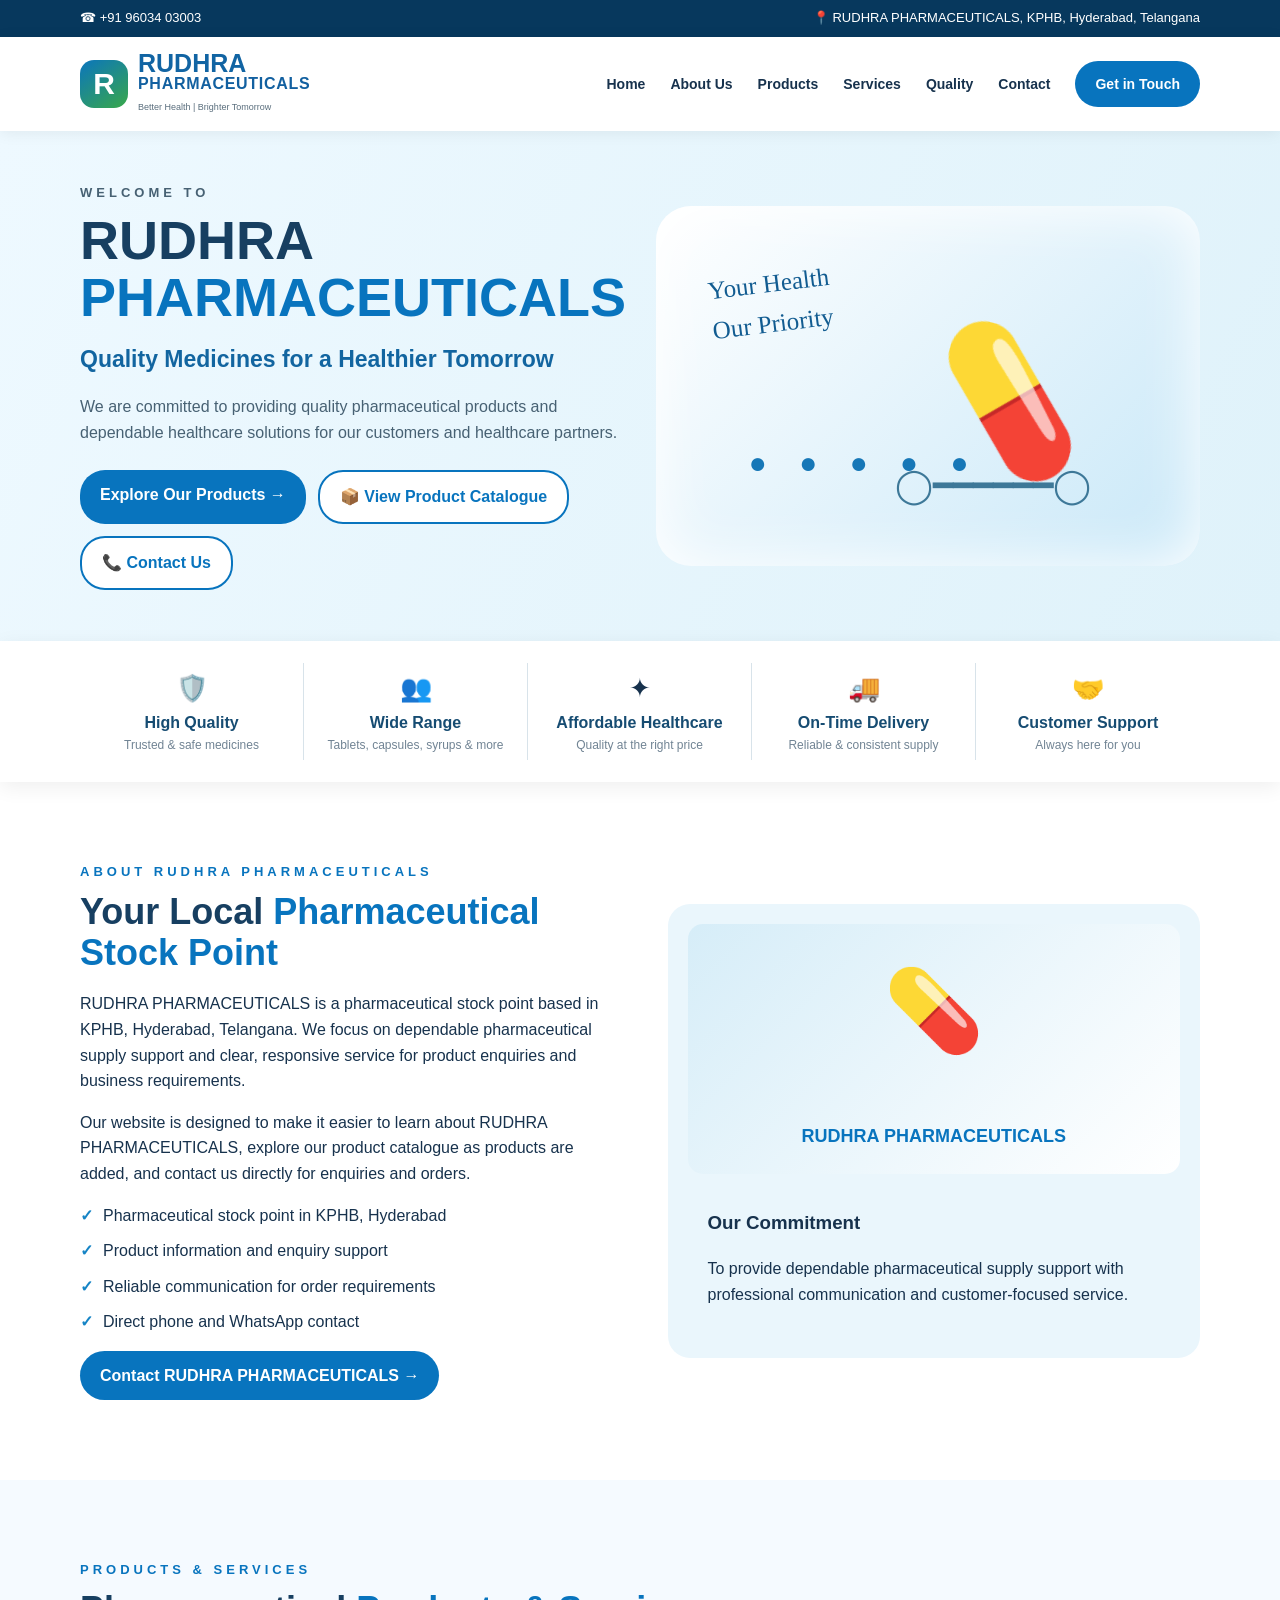
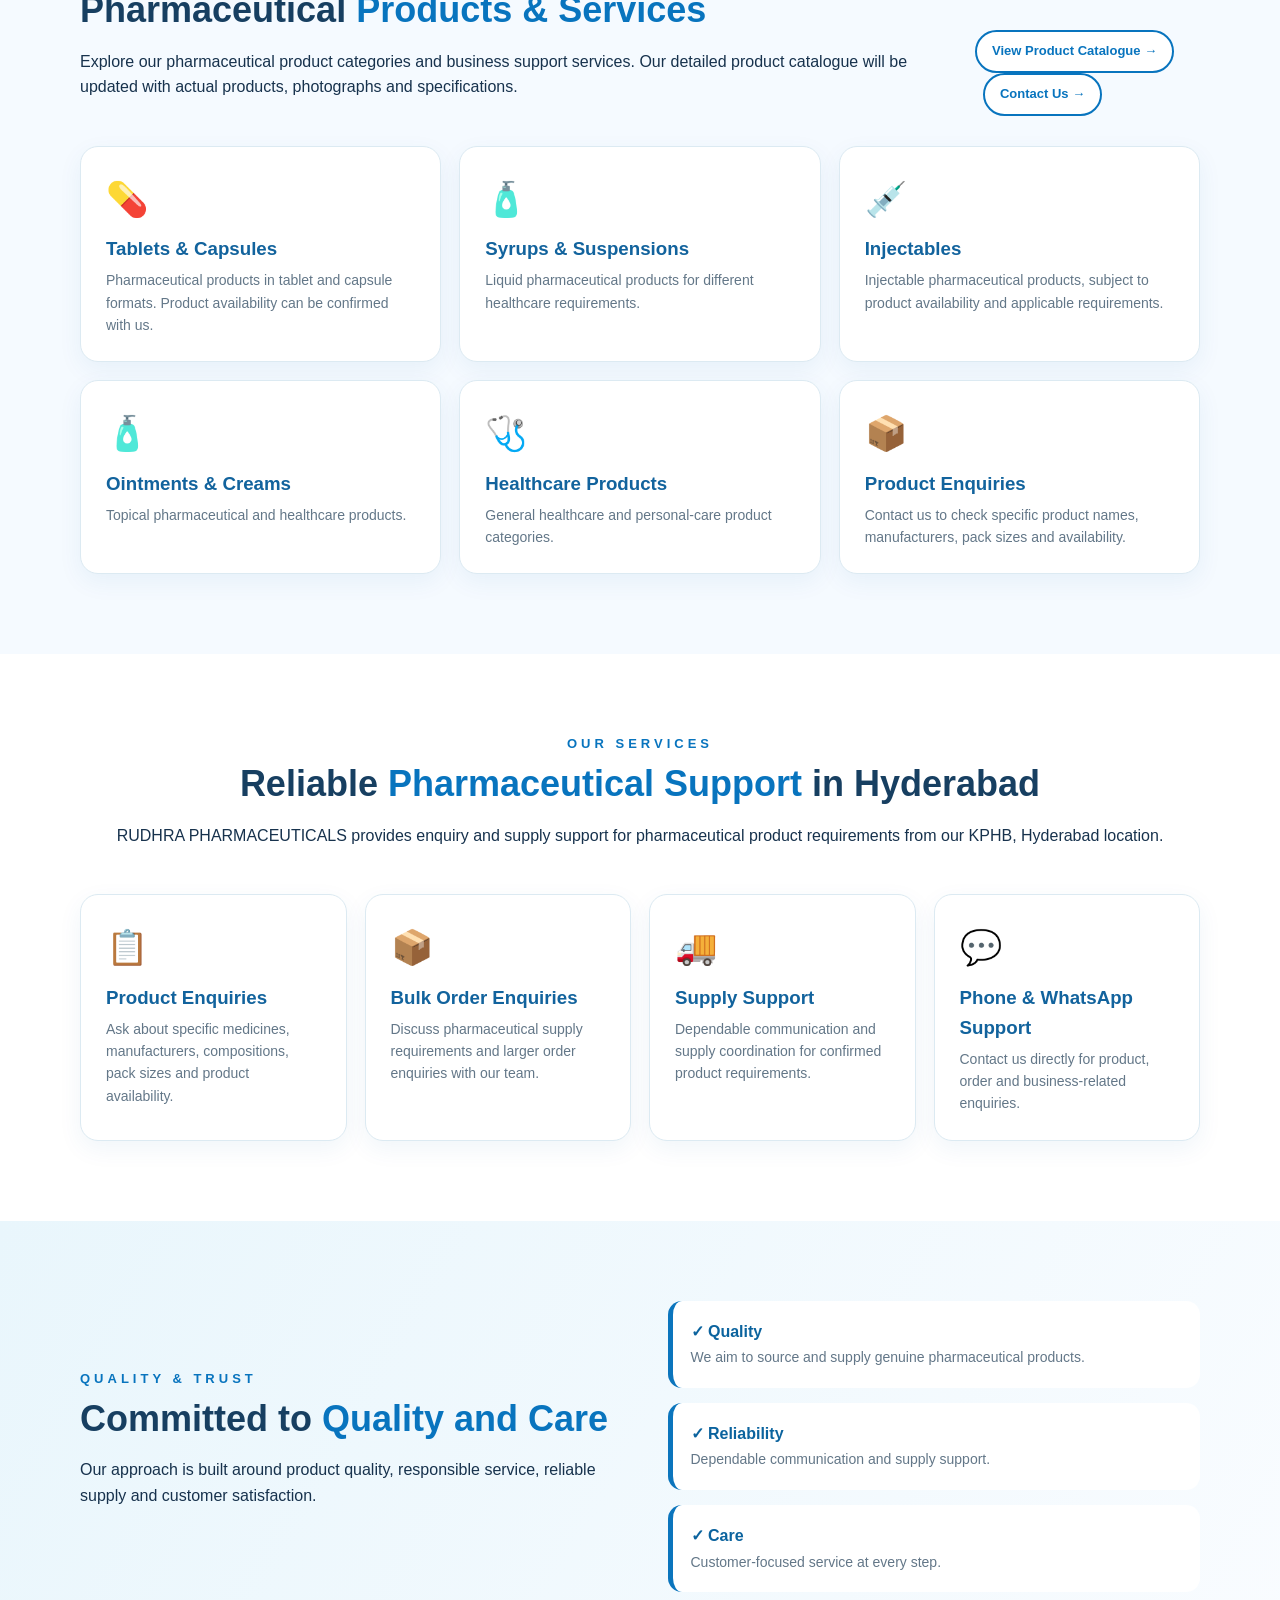
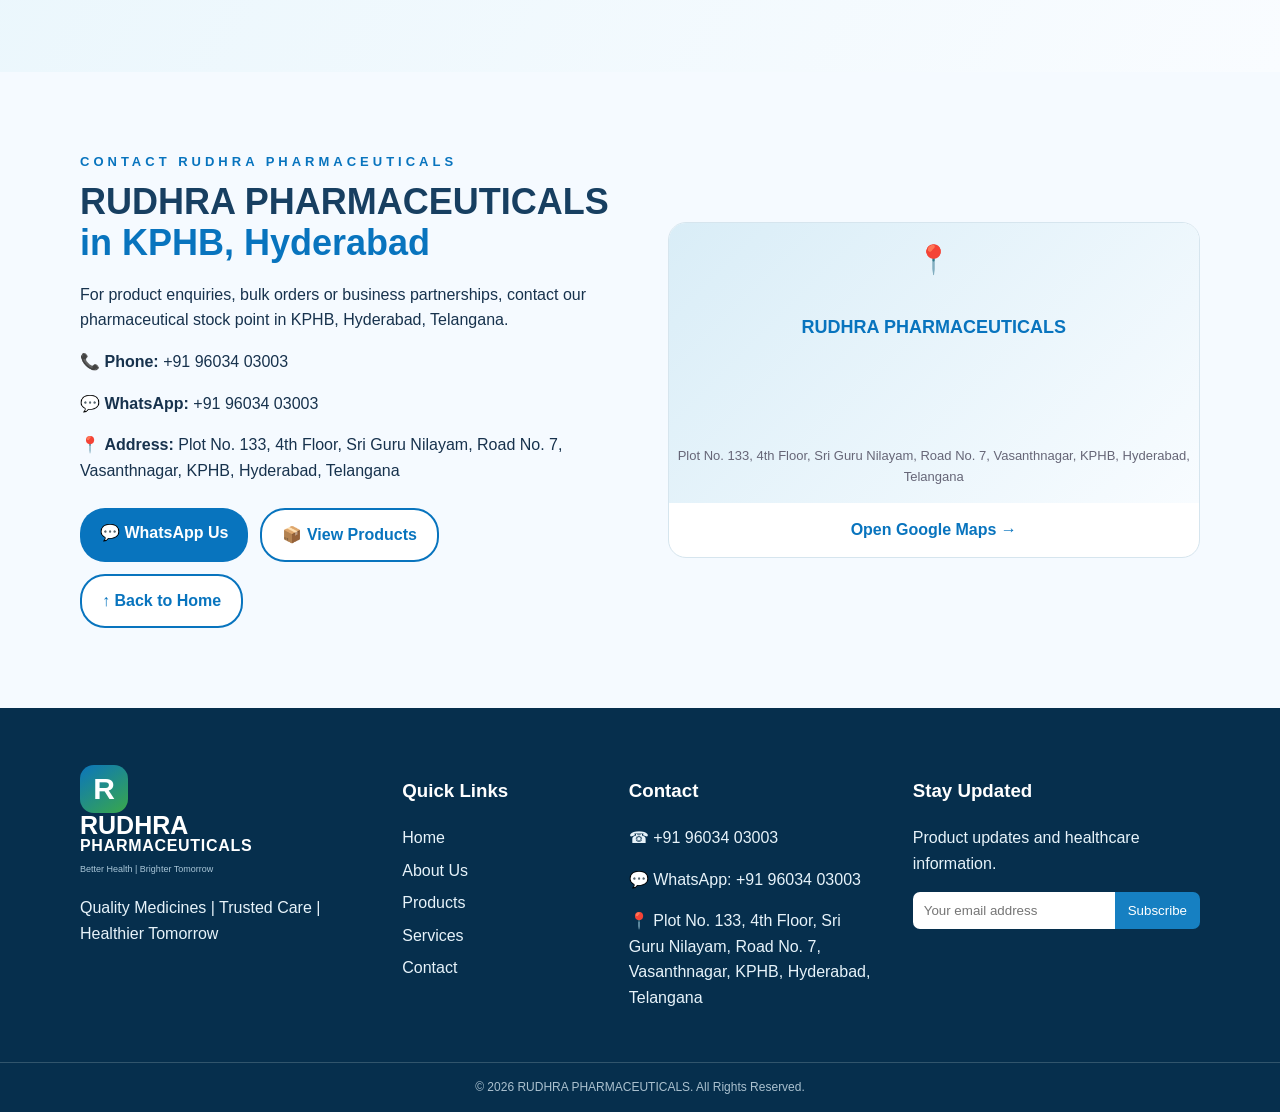
==== commit c66ce3f0: "Add internal navigation links between homepage products and contact" ====
--- a/index.html
+++ b/index.html
@@ -52,14 +52,14 @@
       <p class="eyebrow">WELCOME TO</p><h1>RUDHRA <span>PHARMACEUTICALS</span></h1>
       <h2>Quality Medicines for a Healthier Tomorrow</h2>
       <p>We are committed to providing quality pharmaceutical products and dependable healthcare solutions for our customers and healthcare partners.</p>
-      <div class="hero-actions"><a class="btn primary" href="#products">Explore Our Products →</a><a class="btn outline" href="https://wa.me/919603403003" target="_blank" rel="noopener">💬 Chat on WhatsApp</a></div>
+      <div class="hero-actions"><a class="btn primary" href="#products">Explore Our Products →</a><a class="btn outline" href="products.html">📦 View Product Catalogue</a><a class="btn outline" href="#contact">📞 Contact Us</a></div>
     </div><div class="hero-art"><div class="pill-bottle">💊</div><div class="floating-pills">● ● ● ● ●</div><div class="stethoscope">◯━━━━━━◯</div><div class="hero-note">Your Health<br>Our Priority</div></div></div></section>
     <section class="trust-strip"><div class="container trust-grid"><div><span>🛡️</span><strong>High Quality</strong><small>Trusted & safe medicines</small></div><div><span>👥</span><strong>Wide Range</strong><small>Tablets, capsules, syrups & more</small></div><div><span>✦</span><strong>Affordable Healthcare</strong><small>Quality at the right price</small></div><div><span>🚚</span><strong>On-Time Delivery</strong><small>Reliable & consistent supply</small></div><div><span>🤝</span><strong>Customer Support</strong><small>Always here for you</small></div></div></section>
     <section id="about" class="section"><div class="container about-grid"><div><p class="eyebrow">ABOUT RUDHRA PHARMACEUTICALS</p><h2>Your Local <span>Pharmaceutical Stock Point</span></h2><p>RUDHRA PHARMACEUTICALS is a pharmaceutical stock point based in KPHB, Hyderabad, Telangana. We focus on dependable pharmaceutical supply support and clear, responsive service for product enquiries and business requirements.</p><p>Our website is designed to make it easier to learn about RUDHRA PHARMACEUTICALS, explore our product catalogue as products are added, and contact us directly for enquiries and orders.</p><ul class="check-list"><li>Pharmaceutical stock point in KPHB, Hyderabad</li><li>Product information and enquiry support</li><li>Reliable communication for order requirements</li><li>Direct phone and WhatsApp contact</li></ul><a class="btn primary" href="#contact">Contact RUDHRA PHARMACEUTICALS →</a></div><div class="about-card"><div class="pharmacy-illustration">💊<br><span>RUDHRA PHARMACEUTICALS</span></div><div class="vision-card"><h3>Our Commitment</h3><p>To provide dependable pharmaceutical supply support with professional communication and customer-focused service.</p></div></div></div></section>
-    <section id="products" class="section light"><div class="container"><div class="section-heading"><div><p class="eyebrow">PRODUCTS & SERVICES</p><h2>Pharmaceutical <span>Products & Services</span></h2><p>Explore our pharmaceutical product categories and business support services. Our detailed product catalogue will be updated with actual products, photographs and specifications.</p></div><a class="btn small outline" href="products.html">View Product Catalogue →</a></div><div class="cards"><article class="product-card"><div class="icon">💊</div><h3>Tablets & Capsules</h3><p>Pharmaceutical products in tablet and capsule formats. Product availability can be confirmed with us.</p></article><article class="product-card"><div class="icon">🧴</div><h3>Syrups & Suspensions</h3><p>Liquid pharmaceutical products for different healthcare requirements.</p></article><article class="product-card"><div class="icon">💉</div><h3>Injectables</h3><p>Injectable pharmaceutical products, subject to product availability and applicable requirements.</p></article><article class="product-card"><div class="icon">🧴</div><h3>Ointments & Creams</h3><p>Topical pharmaceutical and healthcare products.</p></article><article class="product-card"><div class="icon">🩺</div><h3>Healthcare Products</h3><p>General healthcare and personal-care product categories.</p></article><article class="product-card"><div class="icon">📦</div><h3>Product Enquiries</h3><p>Contact us to check specific product names, manufacturers, pack sizes and availability.</p></article></div></div></section>
+    <section id="products" class="section light"><div class="container"><div class="section-heading"><div><p class="eyebrow">PRODUCTS & SERVICES</p><h2>Pharmaceutical <span>Products & Services</span></h2><p>Explore our pharmaceutical product categories and business support services. Our detailed product catalogue will be updated with actual products, photographs and specifications.</p></div><div><a class="btn small outline" href="products.html">View Product Catalogue →</a><a class="btn small outline" href="#contact" style="margin-left:8px">Contact Us →</a></div></div><div class="cards"><article class="product-card"><div class="icon">💊</div><h3>Tablets & Capsules</h3><p>Pharmaceutical products in tablet and capsule formats. Product availability can be confirmed with us.</p></article><article class="product-card"><div class="icon">🧴</div><h3>Syrups & Suspensions</h3><p>Liquid pharmaceutical products for different healthcare requirements.</p></article><article class="product-card"><div class="icon">💉</div><h3>Injectables</h3><p>Injectable pharmaceutical products, subject to product availability and applicable requirements.</p></article><article class="product-card"><div class="icon">🧴</div><h3>Ointments & Creams</h3><p>Topical pharmaceutical and healthcare products.</p></article><article class="product-card"><div class="icon">🩺</div><h3>Healthcare Products</h3><p>General healthcare and personal-care product categories.</p></article><article class="product-card"><div class="icon">📦</div><h3>Product Enquiries</h3><p>Contact us to check specific product names, manufacturers, pack sizes and availability.</p></article></div></div></section>
     <section id="services" class="section"><div class="container"><div class="section-heading centered"><div><p class="eyebrow">OUR SERVICES</p><h2>Reliable <span>Pharmaceutical Support</span> in Hyderabad</h2><p>RUDHRA PHARMACEUTICALS provides enquiry and supply support for pharmaceutical product requirements from our KPHB, Hyderabad location.</p></div></div><div class="service-grid"><article><div class="service-icon">📋</div><h3>Product Enquiries</h3><p>Ask about specific medicines, manufacturers, compositions, pack sizes and product availability.</p></article><article><div class="service-icon">📦</div><h3>Bulk Order Enquiries</h3><p>Discuss pharmaceutical supply requirements and larger order enquiries with our team.</p></article><article><div class="service-icon">🚚</div><h3>Supply Support</h3><p>Dependable communication and supply coordination for confirmed product requirements.</p></article><article><div class="service-icon">💬</div><h3>Phone & WhatsApp Support</h3><p>Contact us directly for product, order and business-related enquiries.</p></article></div></div></section>
     <section id="quality" class="section quality"><div class="container quality-grid"><div><p class="eyebrow">QUALITY & TRUST</p><h2>Committed to <span>Quality and Care</span></h2><p>Our approach is built around product quality, responsible service, reliable supply and customer satisfaction.</p></div><div class="quality-points"><div><b>✓ Quality</b><span>We aim to source and supply genuine pharmaceutical products.</span></div><div><b>✓ Reliability</b><span>Dependable communication and supply support.</span></div><div><b>✓ Care</b><span>Customer-focused service at every step.</span></div></div></div></section>
-    <section id="contact" class="section contact"><div class="container contact-grid"><div><p class="eyebrow">CONTACT RUDHRA PHARMACEUTICALS</p><h2>RUDHRA PHARMACEUTICALS <span>in KPHB, Hyderabad</span></h2><p>For product enquiries, bulk orders or business partnerships, contact our pharmaceutical stock point in KPHB, Hyderabad, Telangana.</p><div class="contact-list"><p>📞 <strong>Phone:</strong> <a href="tel:+919603403003">+91 96034 03003</a></p><p>💬 <strong>WhatsApp:</strong> <a href="https://wa.me/919603403003" target="_blank" rel="noopener">+91 96034 03003</a></p><p>📍 <strong>Address:</strong> Plot No. 133, 4th Floor, Sri Guru Nilayam, Road No. 7, Vasanthnagar, KPHB, Hyderabad, Telangana</p></div><a class="btn primary" href="https://wa.me/919603403003" target="_blank" rel="noopener">💬 WhatsApp Us</a></div><div class="map-box"><div class="map-placeholder">📍<br><strong>RUDHRA PHARMACEUTICALS</strong><br><small>Plot No. 133, 4th Floor, Sri Guru Nilayam, Road No. 7, Vasanthnagar, KPHB, Hyderabad, Telangana</small></div><a class="map-link" href="https://maps.app.goo.gl/4oTgHMognyQtrqA29?g_st=ac" target="_blank" rel="noopener">Open Google Maps →</a></div></div></section>
+    <section id="contact" class="section contact"><div class="container contact-grid"><div><p class="eyebrow">CONTACT RUDHRA PHARMACEUTICALS</p><h2>RUDHRA PHARMACEUTICALS <span>in KPHB, Hyderabad</span></h2><p>For product enquiries, bulk orders or business partnerships, contact our pharmaceutical stock point in KPHB, Hyderabad, Telangana.</p><div class="contact-list"><p>📞 <strong>Phone:</strong> <a href="tel:+919603403003">+91 96034 03003</a></p><p>💬 <strong>WhatsApp:</strong> <a href="https://wa.me/919603403003" target="_blank" rel="noopener">+91 96034 03003</a></p><p>📍 <strong>Address:</strong> Plot No. 133, 4th Floor, Sri Guru Nilayam, Road No. 7, Vasanthnagar, KPHB, Hyderabad, Telangana</p></div><div class="hero-actions"><a class="btn primary" href="https://wa.me/919603403003" target="_blank" rel="noopener">💬 WhatsApp Us</a><a class="btn outline" href="products.html">📦 View Products</a><a class="btn outline" href="#home">↑ Back to Home</a></div></div><div class="map-box"><div class="map-placeholder">📍<br><strong>RUDHRA PHARMACEUTICALS</strong><br><small>Plot No. 133, 4th Floor, Sri Guru Nilayam, Road No. 7, Vasanthnagar, KPHB, Hyderabad, Telangana</small></div><a class="map-link" href="https://maps.app.goo.gl/4oTgHMognyQtrqA29?g_st=ac" target="_blank" rel="noopener">Open Google Maps →</a></div></div></section>
   </main>
   <footer class="footer"><div class="container footer-grid"><div><a class="brand footer-brand" href="#home"><span class="brand-mark">R</span><span><strong>RUDHRA</strong><b>PHARMACEUTICALS</b><small>Better Health | Brighter Tomorrow</small></span></a><p>Quality Medicines | Trusted Care | Healthier Tomorrow</p></div><div><h3>Quick Links</h3><a href="#home">Home</a><a href="#about">About Us</a><a href="#products">Products</a><a href="#services">Services</a><a href="#contact">Contact</a></div><div><h3>Contact</h3><p>☎ +91 96034 03003</p><p>💬 WhatsApp: +91 96034 03003</p><p>📍 Plot No. 133, 4th Floor, Sri Guru Nilayam, Road No. 7, Vasanthnagar, KPHB, Hyderabad, Telangana</p></div><div><h3>Stay Updated</h3><p>Product updates and healthcare information.</p><form id="subscribeForm"><input type="email" placeholder="Your email address" required><button type="submit">Subscribe</button></form><p id="formMessage" class="form-message"></p></div></div><div class="copyright">© <span id="year"></span> RUDHRA PHARMACEUTICALS. All Rights Reserved.</div></footer>
   <script src="script.js"></script>
--- a/styles.css
+++ b/styles.css
@@ -1 +1,64 @@
-*{box-sizing:border-box}html{scroll-behavior:smooth}body{margin:0;font-family:Arial,Helvetica,sans-serif;color:#17324d;line-height:1.6}a{text-decoration:none;color:inherit}.container{width:min(1120px,92%);margin:auto}.topbar{background:#07385d;color:#fff;font-size:13px}.topbar-inner{display:flex;justify-content:space-between;gap:20px;padding:8px 0}.header{background:#fff;position:sticky;top:0;z-index:20;box-shadow:0 2px 15px #0001}.nav-wrap{display:flex;align-items:center;justify-content:space-between;padding:14px 0}.brand{display:flex;align-items:center;gap:10px}.brand-mark{display:grid;place-items:center;width:48px;height:48px;border-radius:14px;background:linear-gradient(145deg,#0b75bd,#39a84a);color:#fff;font-size:30px;font-weight:800}.brand strong,.brand b{display:block;line-height:1}.brand strong{font-size:25px;color:#1164a3}.brand b{font-size:16px;color:#1260a0;letter-spacing:.7px}.brand small{font-size:9px;color:#5a6e7d}.nav{display:flex;align-items:center;gap:25px;font-weight:700;font-size:14px}.nav a:hover,.nav a.active{color:#0874be}.nav-cta,.btn.primary{background:#0874be;color:#fff;border-radius:25px;padding:12px 20px}.menu-toggle{display:none;border:0;background:none;font-size:26px}.hero{background:linear-gradient(115deg,#eef9ff,#dff2fa)}.hero-grid{min-height:510px;display:grid;grid-template-columns:1fr 1fr;align-items:center;gap:30px}.eyebrow{letter-spacing:4px;color:#0874be;font-weight:800;font-size:13px;margin:0 0 8px}.hero h1{font-size:54px;line-height:1.05;margin:0;color:#173f61}.hero h1 span,.section h2 span{color:#0874be}.hero h2{font-size:23px;color:#1265a0;margin:16px 0}.hero p{max-width:590px;color:#476173}.hero-actions{display:flex;gap:12px;flex-wrap:wrap;margin-top:25px}.btn{display:inline-block;font-weight:800;padding:12px 20px;border-radius:25px}.btn.outline{border:2px solid #0874be;color:#0874be;background:#fff}.btn.small{padding:9px 15px;font-size:13px}.hero-art{height:360px;border-radius:35px;background:linear-gradient(135deg,#fff,#c9e8f8);position:relative;box-shadow:inset 0 0 60px #fff}.pill-bottle{position:absolute;right:20%;top:25%;font-size:130px;transform:rotate(15deg)}.floating-pills{position:absolute;bottom:22%;left:17%;font-size:30px;letter-spacing:12px;color:#1677b7}.stethoscope{position:absolute;bottom:15%;right:20%;font-size:34px;color:#3d7898}.hero-note{position:absolute;left:10%;top:16%;font-family:cursive;font-size:25px;color:#125c91;transform:rotate(-7deg)}.trust-strip{background:#fff;box-shadow:0 5px 20px #0001}.trust-grid{display:grid;grid-template-columns:repeat(5,1fr);padding:22px 0}.trust-grid div{text-align:center;border-right:1px solid #d8e3ea;padding:5px 12px}.trust-grid div:last-child{border:0}.trust-grid span{display:block;font-size:26px}.trust-grid strong,.trust-grid small{display:block}.trust-grid strong{color:#164c72}.trust-grid small{color:#718494;font-size:12px}.section{padding:80px 0}.section.light,.contact{background:#f5faff}.about-grid,.quality-grid,.contact-grid{display:grid;grid-template-columns:1fr 1fr;gap:55px;align-items:center}.section h2{font-size:36px;line-height:1.15;margin:0 0 18px;color:#173f61}.check-list{padding:0;list-style:none}.check-list li{margin:10px 0}.check-list li:before{content:"✓";color:#1584c5;font-weight:900;margin-right:10px}.about-card{background:#eaf6fc;border-radius:22px;padding:20px}.pharmacy-illustration{height:250px;background:linear-gradient(135deg,#d6edf8,#fff);border-radius:15px;display:grid;place-items:center;font-size:80px;color:#0874be;text-align:center}.pharmacy-illustration span{font-size:18px;font-weight:800}.vision-card{padding:15px 20px}.section-heading{display:flex;justify-content:space-between;align-items:end;gap:20px;margin-bottom:30px}.section-heading.centered{justify-content:center;text-align:center}.cards{display:grid;grid-template-columns:repeat(3,1fr);gap:18px}.product-card,.service-grid article,.catalog-card{background:#fff;border:1px solid #dceaf2;border-radius:18px;padding:25px;box-shadow:0 8px 25px #0b5fa510}.product-card .icon,.service-icon{font-size:34px}.product-card h3,.service-grid h3{margin:8px 0 5px;color:#12639d}.product-card p,.service-grid p{margin:0;color:#637788;font-size:14px}.service-grid{display:grid;grid-template-columns:repeat(4,1fr);gap:18px}.quality{background:linear-gradient(120deg,#e9f6fc,#f9fcff)}.quality-points{display:grid;gap:15px}.quality-points div{background:#fff;padding:18px;border-radius:14px;border-left:5px solid #0b75bd}.quality-points b{display:block;color:#0b639e}.quality-points span{font-size:14px;color:#637788}.map-box{background:#fff;border:1px solid #d6e5ee;border-radius:18px;overflow:hidden}.map-placeholder{height:280px;display:grid;place-items:center;text-align:center;background:linear-gradient(135deg,#d9edf7,#f8fcff);font-size:28px;color:#0874be}.map-placeholder strong{font-size:18px}.map-placeholder small{font-size:13px;color:#667}.map-link{display:block;padding:14px;text-align:center;color:#0874be;font-weight:800}.footer{background:#062f4d;color:#e7f3fa;padding:50px 0 0}.footer-grid{display:grid;grid-template-columns:1.5fr 1fr 1.3fr 1.5fr;gap:35px;padding-bottom:35px}.footer h3{color:#fff}.footer-grid div>a{display:block;margin:7px 0}.footer-brand strong,.footer-brand b{color:#fff}.footer-brand small{color:#a9c6d8}.footer form{display:flex}.footer input{min-width:0;flex:1;padding:11px;border:0;border-radius:7px 0 0 7px}.footer button{border:0;background:#1680c2;color:#fff;padding:0 13px;border-radius:0 7px 7px 0}.form-message{font-size:12px;color:#9ee3b2}.copyright{border-top:1px solid #31556c;text-align:center;padding:15px;font-size:12px;color:#abc1cf}.page-hero{background:linear-gradient(120deg,#e8f6fc,#d8eef8);padding:70px 0}.page-hero h1{font-size:45px;margin:0;color:#173f61}.product-admin-note{background:#eef8fd;border:1px solid #cfe6f3;border-radius:12px;padding:15px;margin-bottom:25px}.product-list{display:grid;grid-template-columns:repeat(3,1fr);gap:20px}.product-image{height:190px;border-radius:12px;background:linear-gradient(135deg,#edf8fc,#d8edf7);display:grid;place-items:center;color:#5c8094;font-weight:800}@media(max-width:850px){.topbar-inner{flex-direction:column;gap:4px}.nav{display:none;position:absolute;left:4%;right:4%;top:75px;background:#fff;padding:20px;border-radius:15px;box-shadow:0 10px 30px #0002;flex-direction:column;align-items:stretch}.nav.open{display:flex}.menu-toggle{display:block}.hero-grid,.about-grid,.quality-grid,.contact-grid{grid-template-columns:1fr}.hero{padding:45px 0}.hero h1{font-size:42px}.hero-art{height:280px}.trust-grid{grid-template-columns:repeat(2,1fr)}.trust-grid div{border-bottom:1px solid #d8e3ea}.cards{grid-template-columns:repeat(2,1fr)}.service-grid{grid-template-columns:repeat(2,1fr)}.footer-grid{grid-template-columns:repeat(2,1fr)}.product-list{grid-template-columns:repeat(2,1fr)}}@media(max-width:560px){.brand b{font-size:13px}.brand strong{font-size:20px}.brand small{font-size:8px}.hero h1{font-size:35px}.hero h2{font-size:19px}.section{padding:55px 0}.section h2{font-size:29px}.section-heading{display:block}.section-heading .btn{margin-top:15px}.cards,.service-grid,.product-list,.footer-grid{grid-template-columns:1fr}.trust-grid{grid-template-columns:1fr}.trust-grid div{border-right:0}.topbar{font-size:11px}}+*{box-sizing:border-box}html{scroll-behavior:smooth}body{margin:0;font-family:Arial,Helvetica,sans-serif;color:#17324d;line-height:1.6}a{text-decoration:none;color:inherit}.container{width:min(1120px,92%);margin:auto}.topbar{background:#07385d;color:#fff;font-size:13px}.topbar-inner{display:flex;justify-content:space-between;gap:20px;padding:8px 0}.header{background:#fff;position:sticky;top:0;z-index:20;box-shadow:0 2px 15px #0001}.nav-wrap{display:flex;align-items:center;justify-content:space-between;padding:14px 0}.brand{display:flex;align-items:center;gap:10px}.brand-mark{display:grid;place-items:center;width:48px;height:48px;border-radius:14px;background:linear-gradient(145deg,#0b75bd,#39a84a);color:#fff;font-size:30px;font-weight:800}.brand strong,.brand b{display:block;line-height:1}.brand strong{font-size:25px;color:#1164a3}.brand b{font-size:16px;color:#1260a0;letter-spacing:.7px}.brand small{font-size:9px;color:#5a6e7d}.nav{display:flex;align-items:center;gap:25px;font-weight:700;font-size:14px}.nav a:hover,.nav a.active{color:#0874be}.nav-cta,.btn.primary{background:#0874be;color:#fff;border-radius:25px;padding:12px 20px}.menu-toggle{display:none;border:0;background:none;font-size:26px}.hero{background:linear-gradient(115deg,#eef9ff,#dff2fa)}.hero-grid{min-height:510px;display:grid;grid-template-columns:1fr 1fr;align-items:center;gap:30px}.eyebrow{letter-spacing:4px;color:#0874be;font-weight:800;font-size:13px;margin:0 0 8px}.hero h1{font-size:54px;line-height:1.05;margin:0;color:#173f61}.hero h1 span,.section h2 span{color:#0874be}.hero h2{font-size:23px;color:#1265a0;margin:16px 0}.hero p{max-width:590px;color:#476173}.hero-actions{display:flex;gap:12px;flex-wrap:wrap;margin-top:25px}.btn{display:inline-block;font-weight:800;padding:12px 20px;border-radius:25px}.btn.outline{border:2px solid #0874be;color:#0874be;background:#fff}.btn.small{padding:9px 15px;font-size:13px}.hero-art{height:360px;border-radius:35px;background:linear-gradient(135deg,#fff,#c9e8f8);position:relative;box-shadow:inset 0 0 60px #fff}.pill-bottle{position:absolute;right:20%;top:25%;font-size:130px;transform:rotate(15deg)}.floating-pills{position:absolute;bottom:22%;left:17%;font-size:30px;letter-spacing:12px;color:#1677b7}.stethoscope{position:absolute;bottom:15%;right:20%;font-size:34px;color:#3d7898}.hero-note{position:absolute;left:10%;top:16%;font-family:cursive;font-size:25px;color:#125c91;transform:rotate(-7deg)}.trust-strip{background:#fff;box-shadow:0 5px 20px #0001}.trust-grid{display:grid;grid-template-columns:repeat(5,1fr);padding:22px 0}.trust-grid div{text-align:center;border-right:1px solid #d8e3ea;padding:5px 12px}.trust-grid div:last-child{border:0}.trust-grid span{display:block;font-size:26px}.trust-grid strong,.trust-grid small{display:block}.trust-grid strong{color:#164c72}.trust-grid small{color:#718494;font-size:12px}.section{padding:80px 0}.section.light,.contact{background:#f5faff}.about-grid,.quality-grid,.contact-grid{display:grid;grid-template-columns:1fr 1fr;gap:55px;align-items:center}.section h2{font-size:36px;line-height:1.15;margin:0 0 18px;color:#173f61}.check-list{padding:0;list-style:none}.check-list li{margin:10px 0}.check-list li:before{content:"✓";color:#1584c5;font-weight:900;margin-right:10px}.about-card{background:#eaf6fc;border-radius:22px;padding:20px}.pharmacy-illustration{height:250px;background:linear-gradient(135deg,#d6edf8,#fff);border-radius:15px;display:grid;place-items:center;font-size:80px;color:#0874be;text-align:center}.pharmacy-illustration span{font-size:18px;font-weight:800}.vision-card{padding:15px 20px}.section-heading{display:flex;justify-content:space-between;align-items:end;gap:20px;margin-bottom:30px}.section-heading.centered{justify-content:center;text-align:center}.cards{display:grid;grid-template-columns:repeat(3,1fr);gap:18px}.product-card,.service-grid article,.catalog-card{background:#fff;border:1px solid #dceaf2;border-radius:18px;padding:25px;box-shadow:0 8px 25px #0b5fa510}.product-card .icon,.service-icon{font-size:34px}.product-card h3,.service-grid h3{margin:8px 0 5px;color:#12639d}.product-card p,.service-grid p{margin:0;color:#637788;font-size:14px}.service-grid{display:grid;grid-template-columns:repeat(4,1fr);gap:18px}.quality{background:linear-gradient(120deg,#e9f6fc,#f9fcff)}.quality-points{display:grid;gap:15px}.quality-points div{background:#fff;padding:18px;border-radius:14px;border-left:5px solid #0b75bd}.quality-points b{display:block;color:#0b639e}.quality-points span{font-size:14px;color:#637788}.map-box{background:#fff;border:1px solid #d6e5ee;border-radius:18px;overflow:hidden}.map-placeholder{height:280px;display:grid;place-items:center;text-align:center;background:linear-gradient(135deg,#d9edf7,#f8fcff);font-size:28px;color:#0874be}.map-placeholder strong{font-size:18px}.map-placeholder small{font-size:13px;color:#667}.map-link{display:block;padding:14px;text-align:center;color:#0874be;font-weight:800}.footer{background:#062f4d;color:#e7f3fa;padding:50px 0 0}.footer-grid{display:grid;grid-template-columns:1.5fr 1fr 1.3fr 1.5fr;gap:35px;padding-bottom:35px}.footer h3{color:#fff}.footer-grid div>a{display:block;margin:7px 0}.footer-brand strong,.footer-brand b{color:#fff}.footer-brand small{color:#a9c6d8}.footer form{display:flex}.footer input{min-width:0;flex:1;padding:11px;border:0;border-radius:7px 0 0 7px}.footer button{border:0;background:#1680c2;color:#fff;padding:0 13px;border-radius:0 7px 7px 0}.form-message{font-size:12px;color:#9ee3b2}.copyright{border-top:1px solid #31556c;text-align:center;padding:15px;font-size:12px;color:#abc1cf}.page-hero{background:linear-gradient(120deg,#e8f6fc,#d8eef8);padding:70px 0}.page-hero h1{font-size:45px;margin:0;color:#173f61}.product-admin-note{background:#eef8fd;border:1px solid #cfe6f3;border-radius:12px;padding:15px;margin-bottom:25px}.product-list{display:grid;grid-template-columns:repeat(3,1fr);gap:20px}.product-image{height:190px;border-radius:12px;background:linear-gradient(135deg,#edf8fc,#d8edf7);display:grid;place-items:center;color:#5c8094;font-weight:800}@media(max-width:850px){.topbar-inner{flex-direction:column;gap:4px}.nav{display:none;position:absolute;left:4%;right:4%;top:75px;background:#fff;padding:20px;border-radius:15px;box-shadow:0 10px 30px #0002;flex-direction:column;align-items:stretch}.nav.open{display:flex}.menu-toggle{display:block}.hero-grid,.about-grid,.quality-grid,.contact-grid{grid-template-columns:1fr}.hero{padding:45px 0}.hero h1{font-size:42px}.hero-art{height:280px}.trust-grid{grid-template-columns:repeat(2,1fr)}.trust-grid div{border-bottom:1px solid #d8e3ea}.cards{grid-template-columns:repeat(2,1fr)}.service-grid{grid-template-columns:repeat(2,1fr)}.footer-grid{grid-template-columns:repeat(2,1fr)}.product-list{grid-template-columns:repeat(2,1fr)}}@media(max-width:560px){.brand b{font-size:13px}.brand strong{font-size:20px}.brand small{font-size:8px}.hero h1{font-size:35px}.hero h2{font-size:19px}.section{padding:55px 0}.section h2{font-size:29px}.section-heading{display:block}.section-heading .btn{margin-top:15px}.cards,.service-grid,.product-list,.footer-grid{grid-template-columns:1fr}.trust-grid{grid-template-columns:1fr}.trust-grid div{border-right:0}.topbar{font-size:11px}}
+/* Mobile usability improvements */
+@media(max-width:850px){
+  body{overflow-x:hidden}
+  .container{width:min(100% - 28px,720px)}
+  .topbar-inner{padding:7px 0}
+  .nav-wrap{padding:10px 0}
+  .nav{top:68px;max-height:calc(100vh - 78px);overflow:auto}
+  .nav a{padding:11px 8px}
+  .nav-cta{margin-top:4px;text-align:center}
+  .hero-grid{gap:24px;min-height:0}
+  .hero-copy{padding-top:8px}
+  .hero-actions{align-items:stretch}
+  .hero-actions .btn{flex:1 1 220px;text-align:center}
+  .section-heading{align-items:flex-start}
+  .about-grid,.quality-grid,.contact-grid{gap:30px}
+  .map-placeholder{height:230px;padding:20px}
+  .footer-grid{gap:25px}
+}
+@media(max-width:560px){
+  .container{width:calc(100% - 24px)}
+  .topbar-inner{align-items:flex-start}
+  .topbar-inner span{max-width:100%;overflow-wrap:anywhere}
+  .brand{gap:8px;min-width:0}
+  .brand-mark{width:42px;height:42px;border-radius:12px;font-size:25px;flex:0 0 42px}
+  .brand strong{font-size:19px}
+  .brand b{font-size:12px;letter-spacing:.4px}
+  .brand small{font-size:7px}
+  .menu-toggle{min-width:48px;min-height:48px;padding:8px}
+  .hero{padding:34px 0 42px}
+  .hero h1{font-size:34px}
+  .hero h2{font-size:18px;line-height:1.35}
+  .hero p{font-size:15px}
+  .hero-actions{gap:10px}
+  .hero-actions .btn{width:100%;flex-basis:100%}
+  .hero-art{height:235px;border-radius:24px}
+  .pill-bottle{font-size:92px}
+  .floating-pills{font-size:22px;letter-spacing:7px}
+  .stethoscope{font-size:27px}
+  .hero-note{font-size:20px}
+  .trust-grid{padding:12px 0}
+  .trust-grid div{padding:12px 8px}
+  .section{padding:48px 0}
+  .section h2{font-size:28px}
+  .eyebrow{font-size:11px;letter-spacing:3px}
+  .section-heading{margin-bottom:22px}
+  .section-heading .btn{width:100%;text-align:center}
+  .cards,.service-grid{gap:12px}
+  .product-card,.service-grid article{padding:18px}
+  .product-card h3,.service-grid h3{font-size:17px}
+  .product-card p,.service-grid p{font-size:13px}
+  .about-card{padding:12px}
+  .pharmacy-illustration{height:190px;font-size:60px}
+  .pharmacy-illustration span{font-size:14px}
+  .vision-card{padding:12px 10px}
+  .contact-list p{font-size:14px;overflow-wrap:anywhere}
+  .map-placeholder{height:210px;font-size:23px}
+  .map-placeholder strong{font-size:16px}
+  .map-placeholder small{font-size:12px;line-height:1.5}
+  .footer{padding-top:38px}
+  .footer form{width:100%}
+  .footer input,.footer button{min-height:44px}
+  .copyright{padding:14px 10px}
+}
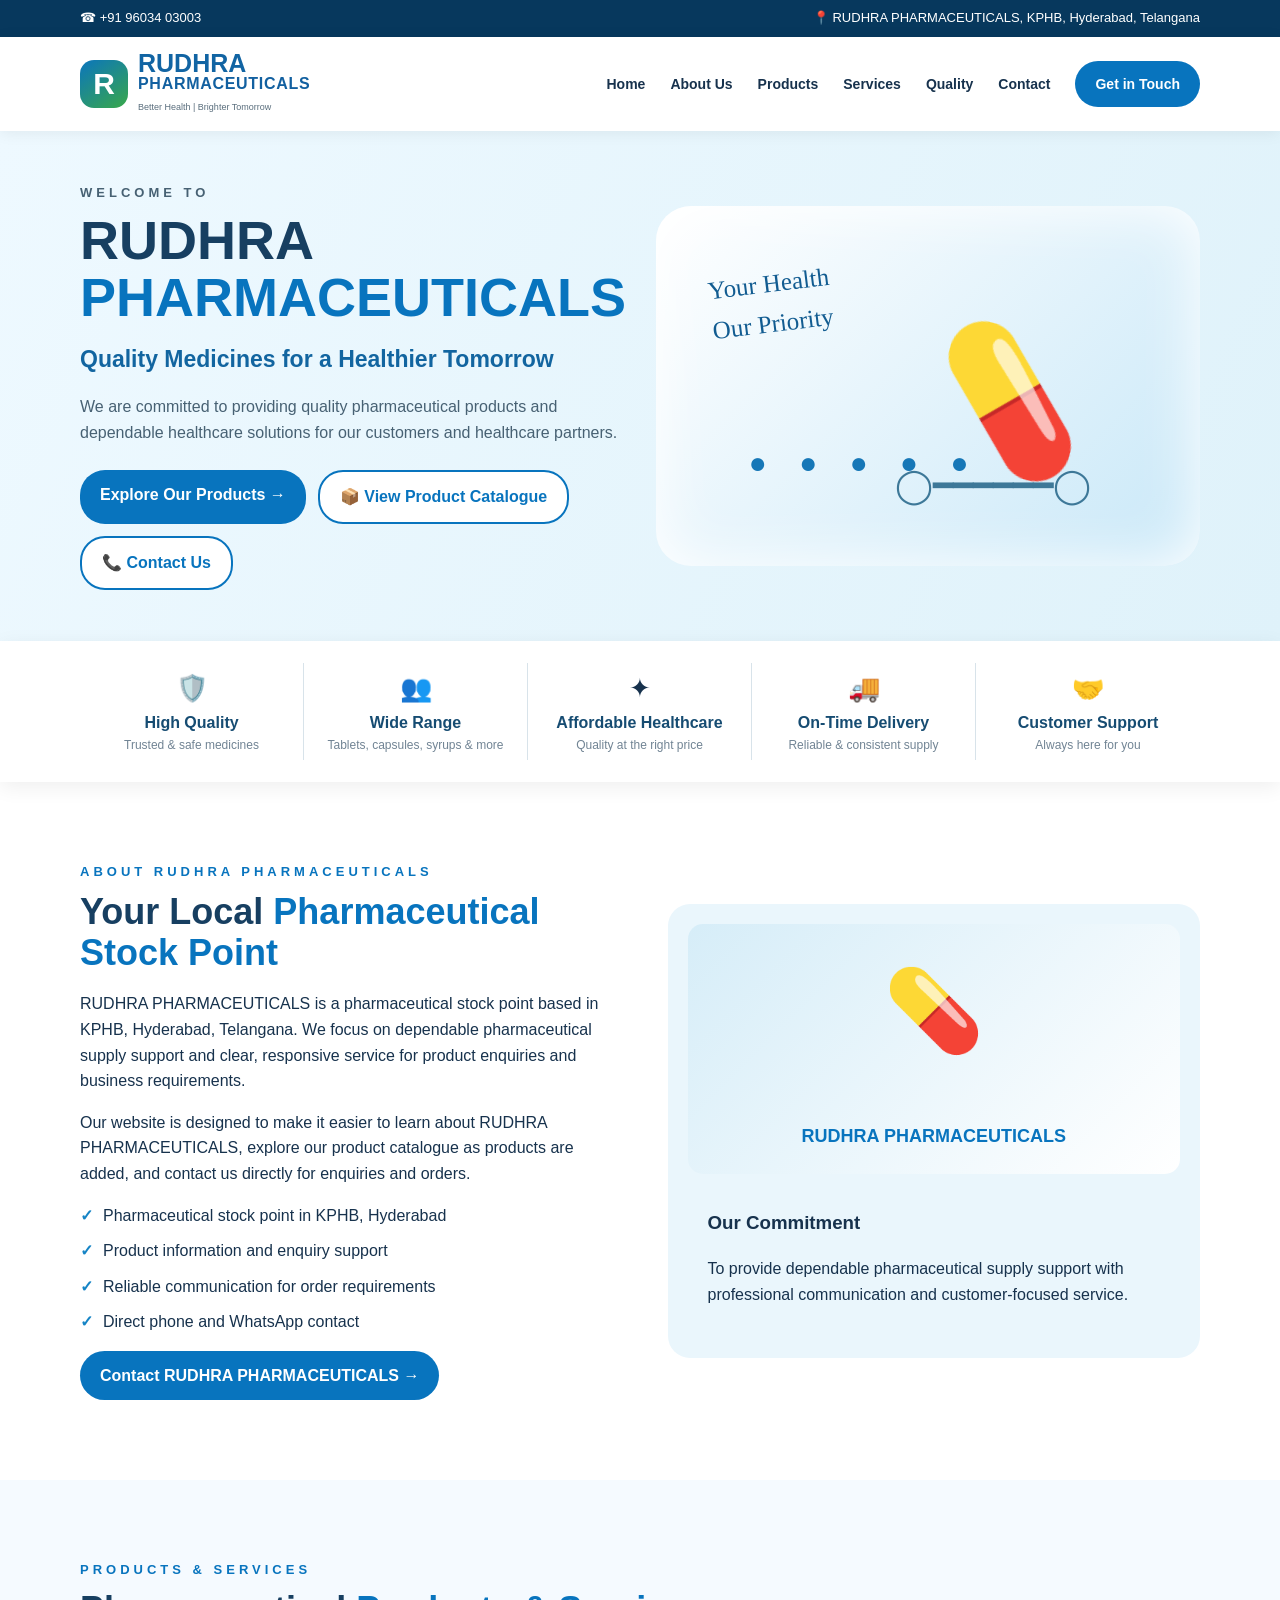
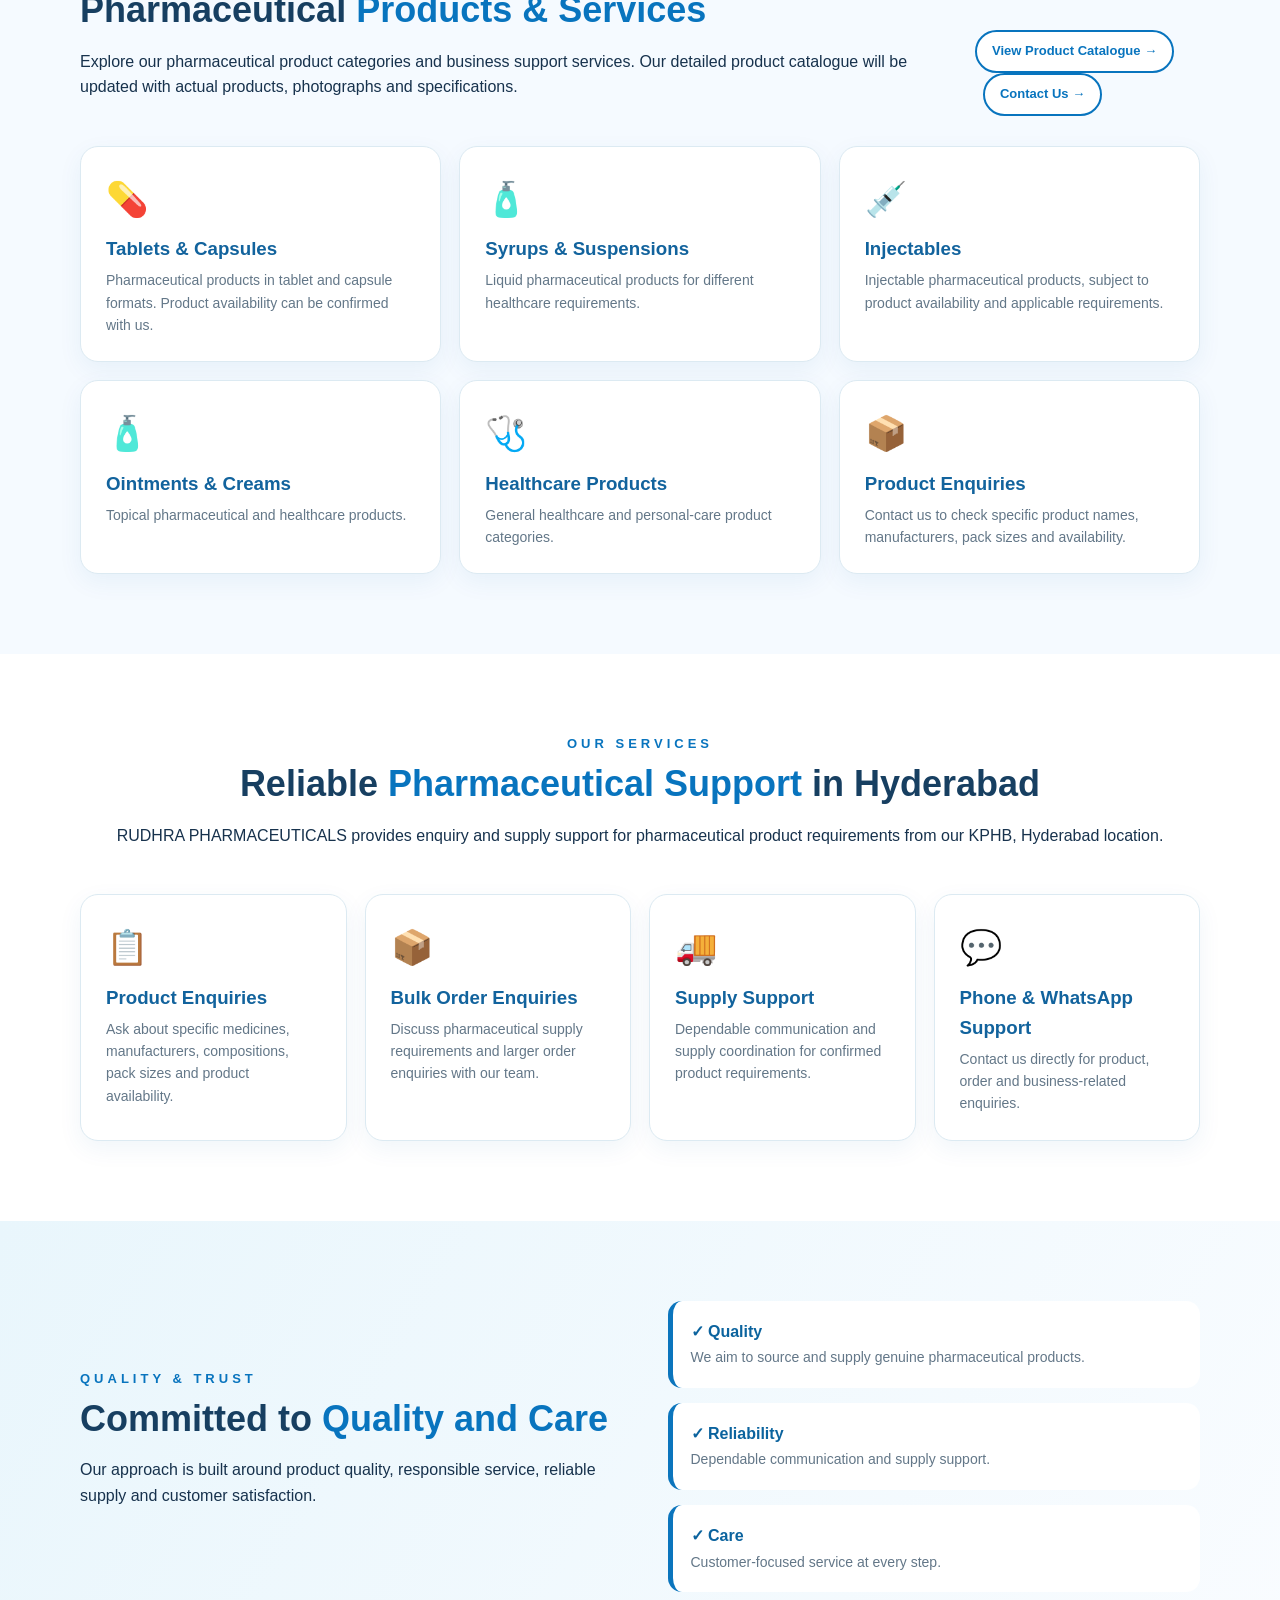
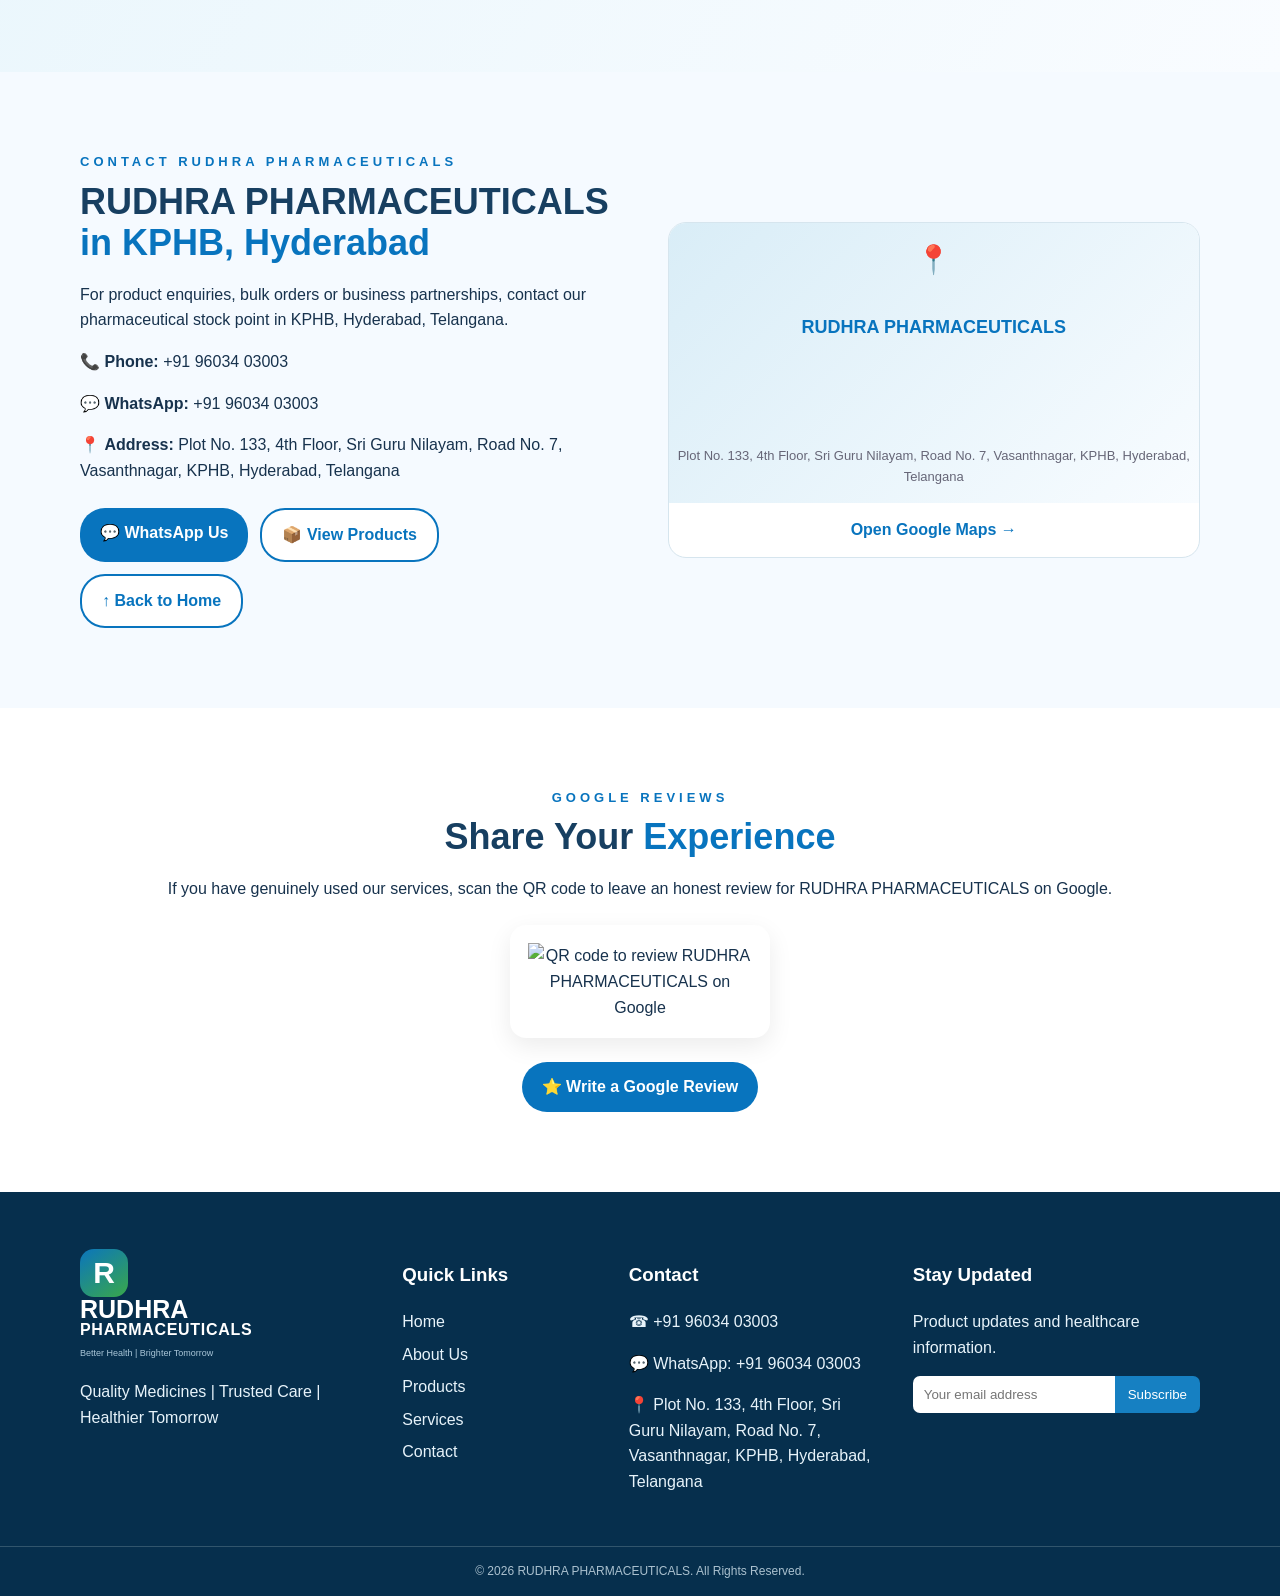
==== commit 58d4fd98: "Add Google review QR code to homepage" ====
--- a/index.html
+++ b/index.html
@@ -2,14 +2,14 @@
 <html lang="en">
 <head>
 <meta charset="UTF-8"><meta name="viewport" content="width=device-width, initial-scale=1.0">
-<meta name="description" content="RUDHRA PHARMACEUTICALS - Pharmaceutical stock point in KPHB, Hyderabad, Telangana. Quality medicines, pharmaceutical products and healthcare solutions.">
+<meta name="description" content="RUDHRA PHARMACEUTICALS is a pharmaceutical stock point in KPHB, Hyderabad, Telangana. Explore pharmaceutical products and contact us for product, bulk order and supply enquiries.">
 <meta name="robots" content="index, follow"><meta name="theme-color" content="#0b5fa5">
-<meta name="keywords" content="RUDHRA PHARMACEUTICALS, pharmaceutical stock point, medicines, pharma products, KPHB, Hyderabad, Telangana">
+<meta name="keywords" content="RUDHRA PHARMACEUTICALS, pharmaceutical stock point KPHB, pharmaceutical stock point Hyderabad, pharma products Hyderabad, medicines KPHB, pharmaceutical products Telangana">
 <meta name="google-site-verification" content="MsiwDs_A0ptis0QC1qQZ-Ebrom6VElecLAzg6nAotys" />
-<title>RUDHRA PHARMACEUTICALS | Pharmaceutical Stock Point in KPHB Hyderabad</title>
+<title>RUDHRA PHARMACEUTICALS | Pharma Stock Point in KPHB, Hyderabad</title>
 <link rel="canonical" href="https://trivenireddy386-ui.github.io/rudhra-pharmaceuticals/">
-<meta property="og:title" content="RUDHRA PHARMACEUTICALS | Pharmaceutical Stock Point">
-<meta property="og:description" content="Quality pharmaceutical products and dependable supply support in KPHB, Hyderabad, Telangana.">
+<meta property="og:title" content="RUDHRA PHARMACEUTICALS | Pharma Stock Point in KPHB, Hyderabad">
+<meta property="og:description" content="Pharmaceutical stock point in KPHB, Hyderabad, Telangana. Explore pharmaceutical products and contact RUDHRA PHARMACEUTICALS for product, bulk order and supply enquiries.">
 <meta property="og:url" content="https://trivenireddy386-ui.github.io/rudhra-pharmaceuticals/"><meta property="og:type" content="website">
 <script type="application/ld+json">
 {
@@ -61,6 +61,7 @@
     <section id="quality" class="section quality"><div class="container quality-grid"><div><p class="eyebrow">QUALITY & TRUST</p><h2>Committed to <span>Quality and Care</span></h2><p>Our approach is built around product quality, responsible service, reliable supply and customer satisfaction.</p></div><div class="quality-points"><div><b>✓ Quality</b><span>We aim to source and supply genuine pharmaceutical products.</span></div><div><b>✓ Reliability</b><span>Dependable communication and supply support.</span></div><div><b>✓ Care</b><span>Customer-focused service at every step.</span></div></div></div></section>
     <section id="contact" class="section contact"><div class="container contact-grid"><div><p class="eyebrow">CONTACT RUDHRA PHARMACEUTICALS</p><h2>RUDHRA PHARMACEUTICALS <span>in KPHB, Hyderabad</span></h2><p>For product enquiries, bulk orders or business partnerships, contact our pharmaceutical stock point in KPHB, Hyderabad, Telangana.</p><div class="contact-list"><p>📞 <strong>Phone:</strong> <a href="tel:+919603403003">+91 96034 03003</a></p><p>💬 <strong>WhatsApp:</strong> <a href="https://wa.me/919603403003" target="_blank" rel="noopener">+91 96034 03003</a></p><p>📍 <strong>Address:</strong> Plot No. 133, 4th Floor, Sri Guru Nilayam, Road No. 7, Vasanthnagar, KPHB, Hyderabad, Telangana</p></div><div class="hero-actions"><a class="btn primary" href="https://wa.me/919603403003" target="_blank" rel="noopener">💬 WhatsApp Us</a><a class="btn outline" href="products.html">📦 View Products</a><a class="btn outline" href="#home">↑ Back to Home</a></div></div><div class="map-box"><div class="map-placeholder">📍<br><strong>RUDHRA PHARMACEUTICALS</strong><br><small>Plot No. 133, 4th Floor, Sri Guru Nilayam, Road No. 7, Vasanthnagar, KPHB, Hyderabad, Telangana</small></div><a class="map-link" href="https://maps.app.goo.gl/4oTgHMognyQtrqA29?g_st=ac" target="_blank" rel="noopener">Open Google Maps →</a></div></div></section>
   </main>
+  <section class="section review-section" id="reviews"><div class="container" style="text-align:center"><p class="eyebrow">GOOGLE REVIEWS</p><h2>Share Your <span>Experience</span></h2><p>If you have genuinely used our services, scan the QR code to leave an honest review for RUDHRA PHARMACEUTICALS on Google.</p><div style="margin:24px auto;max-width:260px;padding:18px;background:#fff;border-radius:16px;box-shadow:0 8px 25px rgba(0,0,0,.08)"><img src="https://quickchart.io/qr?text=https%3A%2F%2Fg.page%2Fr%2FCUBGKOPVFgwyECE%2Freview&size=240&margin=2" alt="QR code to review RUDHRA PHARMACEUTICALS on Google" width="240" height="240" loading="lazy"></div><a class="btn primary" href="https://g.page/r/CUBGKOPVFgwyECE/review" target="_blank" rel="noopener">⭐ Write a Google Review</a></div></section>
   <footer class="footer"><div class="container footer-grid"><div><a class="brand footer-brand" href="#home"><span class="brand-mark">R</span><span><strong>RUDHRA</strong><b>PHARMACEUTICALS</b><small>Better Health | Brighter Tomorrow</small></span></a><p>Quality Medicines | Trusted Care | Healthier Tomorrow</p></div><div><h3>Quick Links</h3><a href="#home">Home</a><a href="#about">About Us</a><a href="#products">Products</a><a href="#services">Services</a><a href="#contact">Contact</a></div><div><h3>Contact</h3><p>☎ +91 96034 03003</p><p>💬 WhatsApp: +91 96034 03003</p><p>📍 Plot No. 133, 4th Floor, Sri Guru Nilayam, Road No. 7, Vasanthnagar, KPHB, Hyderabad, Telangana</p></div><div><h3>Stay Updated</h3><p>Product updates and healthcare information.</p><form id="subscribeForm"><input type="email" placeholder="Your email address" required><button type="submit">Subscribe</button></form><p id="formMessage" class="form-message"></p></div></div><div class="copyright">© <span id="year"></span> RUDHRA PHARMACEUTICALS. All Rights Reserved.</div></footer>
   <script src="script.js"></script>
 </body></html>
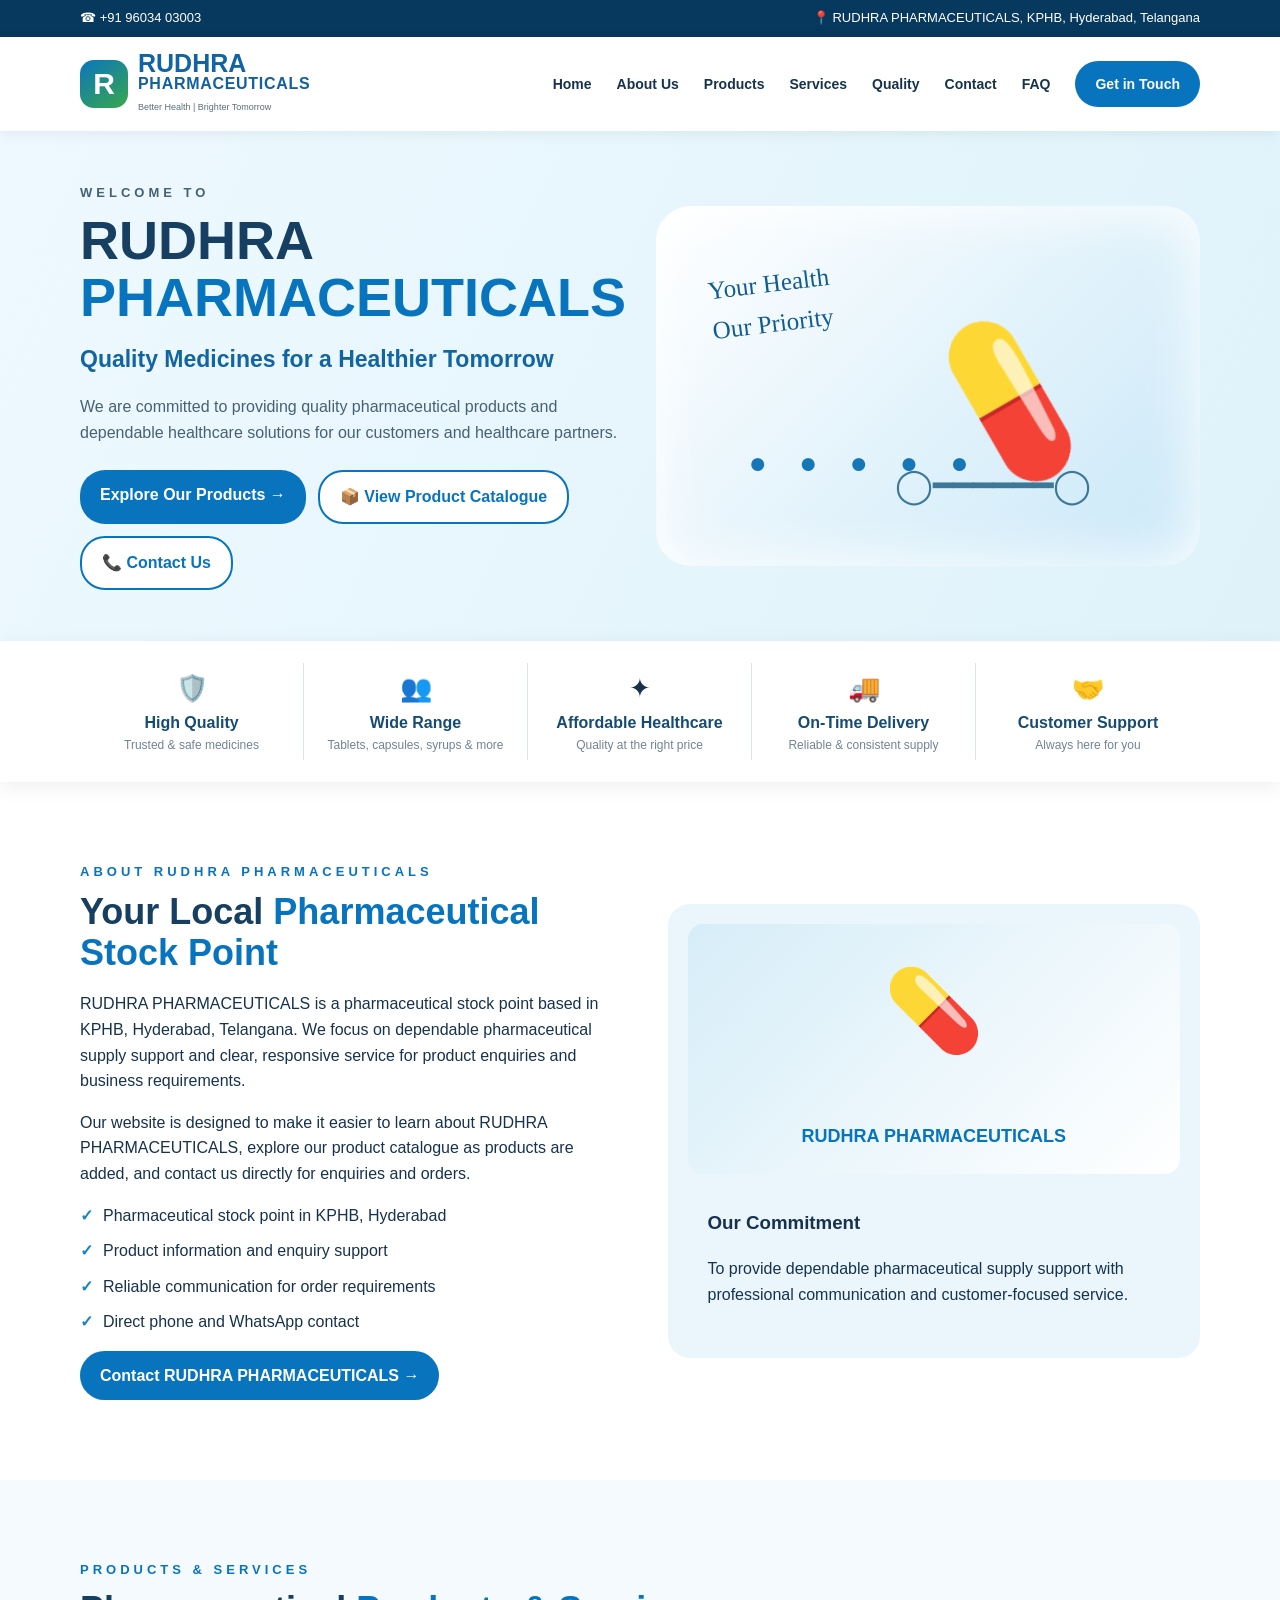
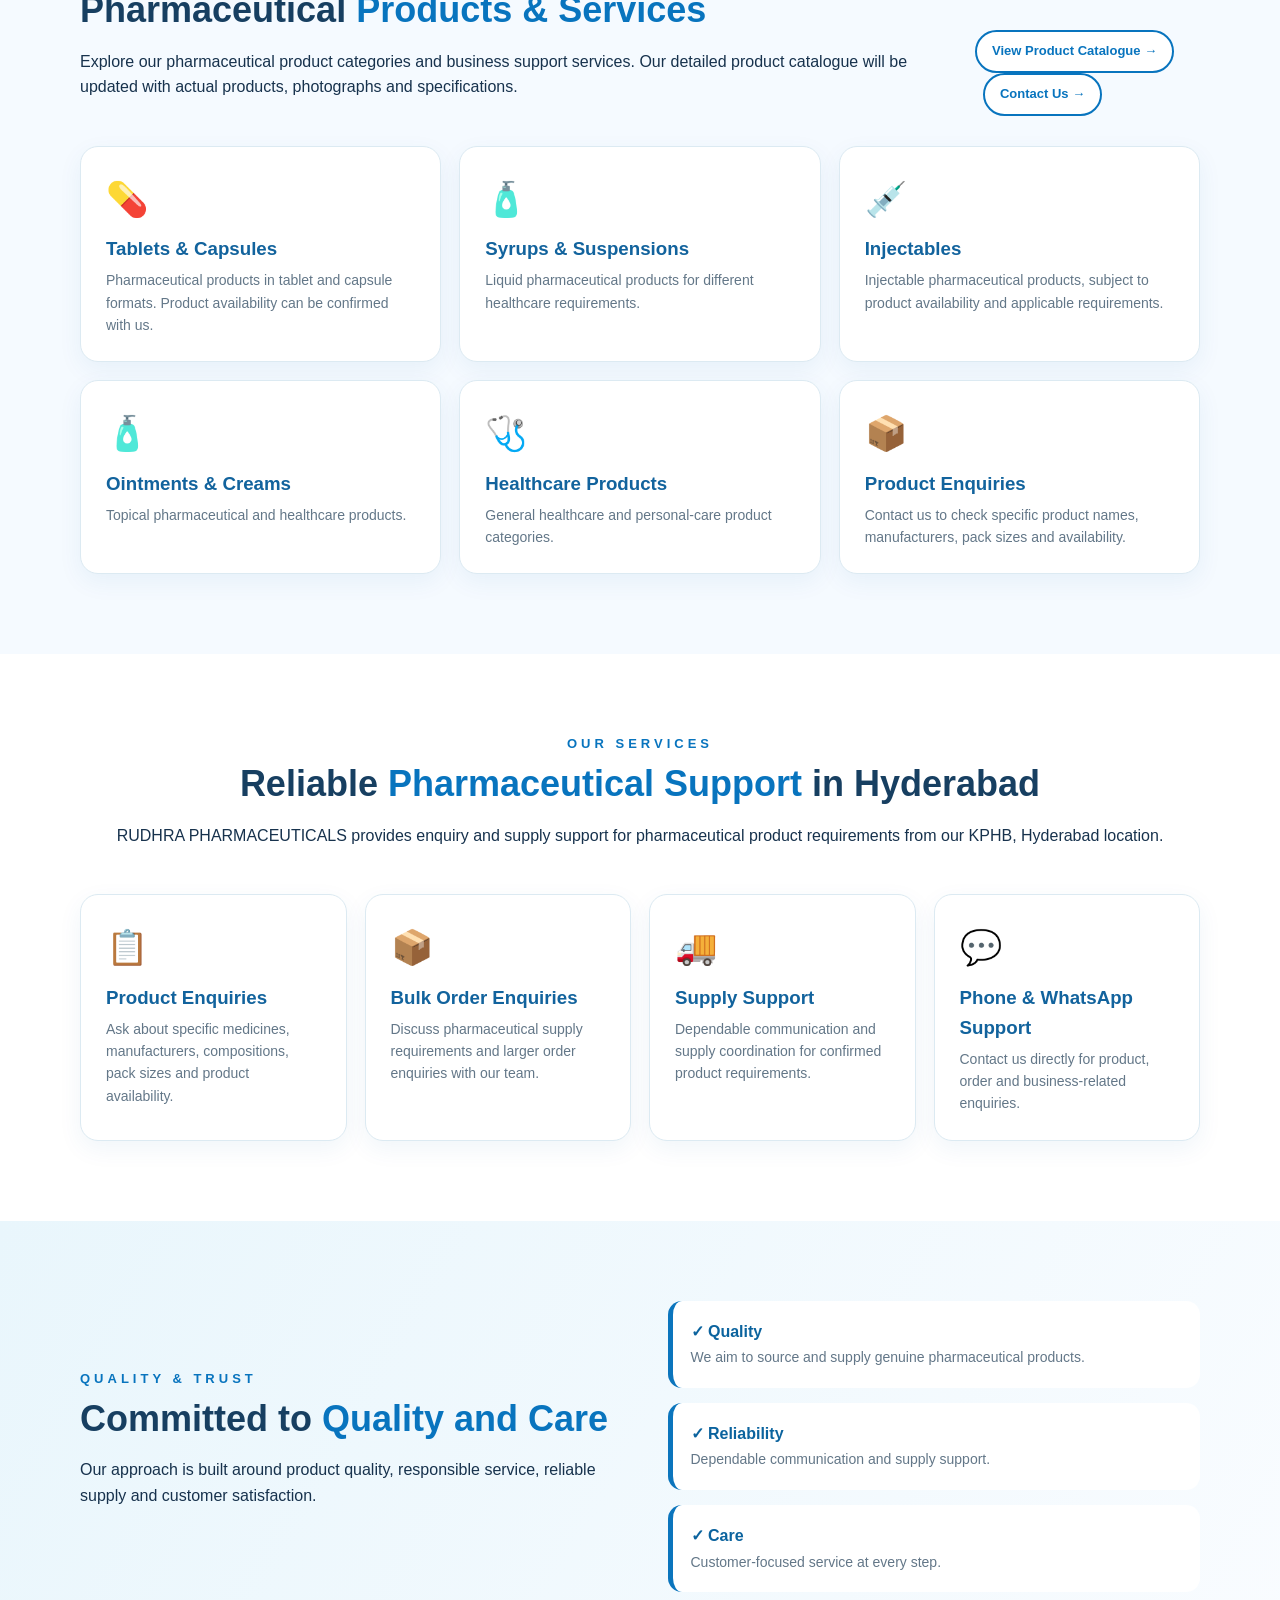
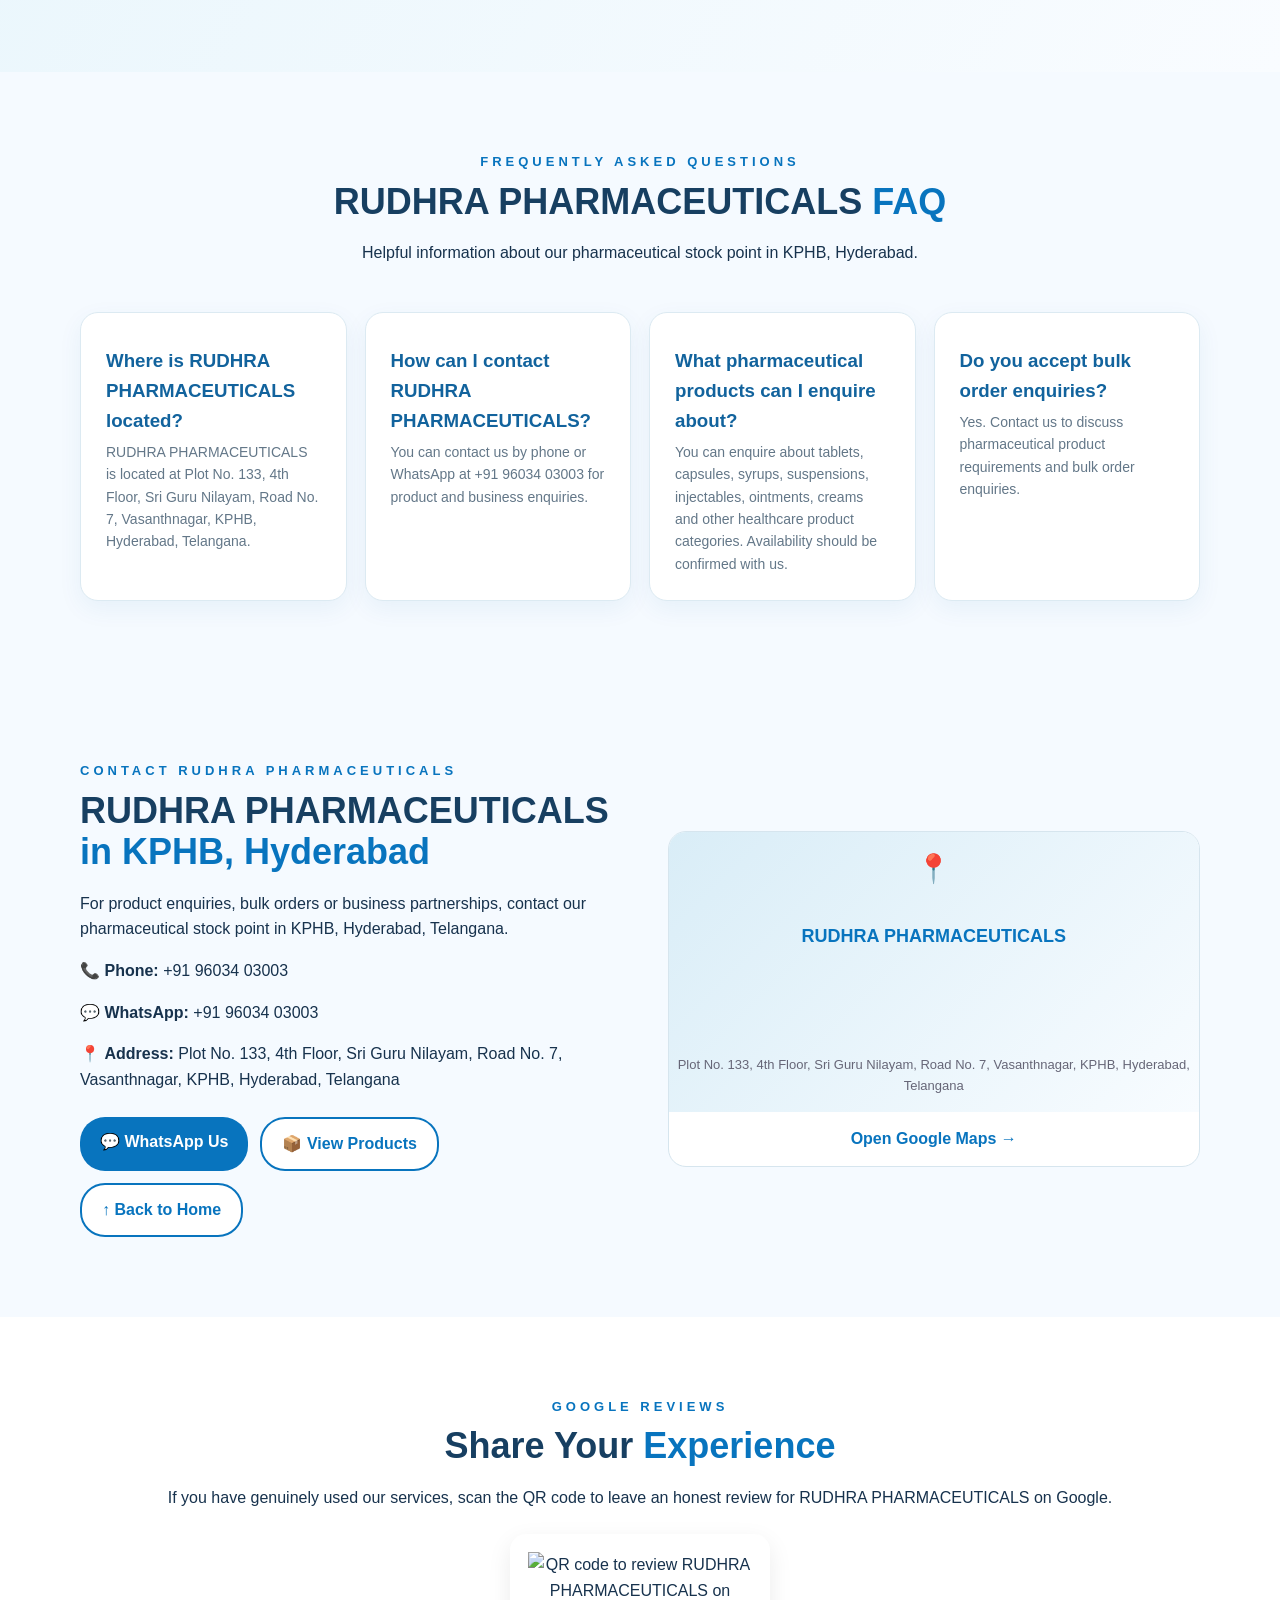
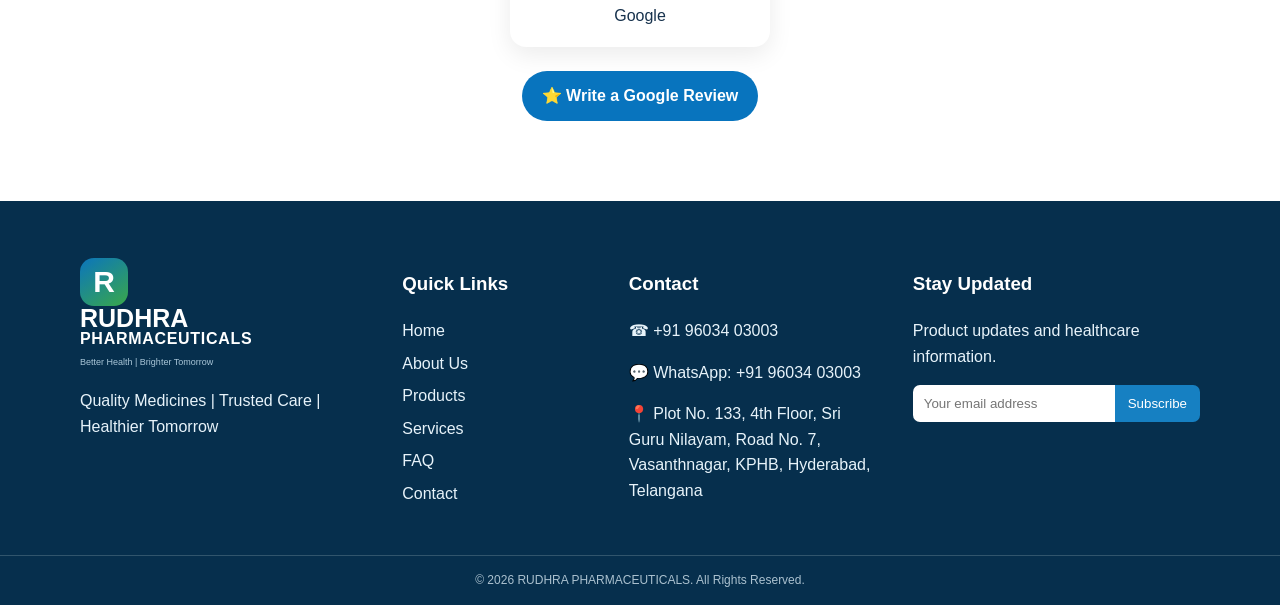
==== commit 9ac2ba3b: "Add SEO-focused FAQ content and structured data" ====
--- a/index.html
+++ b/index.html
@@ -7,16 +7,16 @@
 <meta name="keywords" content="RUDHRA PHARMACEUTICALS, pharmaceutical stock point KPHB, pharmaceutical stock point Hyderabad, pharma products Hyderabad, medicines KPHB, pharmaceutical products Telangana">
 <meta name="google-site-verification" content="MsiwDs_A0ptis0QC1qQZ-Ebrom6VElecLAzg6nAotys" />
 <title>RUDHRA PHARMACEUTICALS | Pharma Stock Point in KPHB, Hyderabad</title>
-<link rel="canonical" href="https://trivenireddy386-ui.github.io/rudhra-pharmaceuticals/">
+<link rel="canonical" href="https://rudhrapharmaceuticals.github.io/rudhra-pharmaceuticals/">
 <meta property="og:title" content="RUDHRA PHARMACEUTICALS | Pharma Stock Point in KPHB, Hyderabad">
 <meta property="og:description" content="Pharmaceutical stock point in KPHB, Hyderabad, Telangana. Explore pharmaceutical products and contact RUDHRA PHARMACEUTICALS for product, bulk order and supply enquiries.">
-<meta property="og:url" content="https://trivenireddy386-ui.github.io/rudhra-pharmaceuticals/"><meta property="og:type" content="website">
+<meta property="og:url" content="https://rudhrapharmaceuticals.github.io/rudhra-pharmaceuticals/"><meta property="og:type" content="website">
 <script type="application/ld+json">
 {
   "@context":"https://schema.org",
   "@type":"Pharmacy",
   "name":"RUDHRA PHARMACEUTICALS",
-  "url":"https://trivenireddy386-ui.github.io/rudhra-pharmaceuticals/",
+  "url":"https://rudhrapharmaceuticals.github.io/rudhra-pharmaceuticals/",
   "telephone":"+91 96034 03003",
   "description":"RUDHRA PHARMACEUTICALS is a pharmaceutical stock point in KPHB, Hyderabad, Telangana, providing pharmaceutical products, product enquiry support and dependable supply support.",
   "address":{
@@ -35,6 +35,19 @@
   "sameAs":[]
 }
 </script>
+
+<script type="application/ld+json">
+{
+  "@context":"https://schema.org",
+  "@type":"FAQPage",
+  "mainEntity":[
+    {"@type":"Question","name":"Where is RUDHRA PHARMACEUTICALS located?","acceptedAnswer":{"@type":"Answer","text":"RUDHRA PHARMACEUTICALS is located at Plot No. 133, 4th Floor, Sri Guru Nilayam, Road No. 7, Vasanthnagar, KPHB, Hyderabad, Telangana."}},
+    {"@type":"Question","name":"How can I contact RUDHRA PHARMACEUTICALS?","acceptedAnswer":{"@type":"Answer","text":"You can contact RUDHRA PHARMACEUTICALS by phone or WhatsApp at +91 96034 03003 for product and business enquiries."}},
+    {"@type":"Question","name":"What pharmaceutical products can I enquire about?","acceptedAnswer":{"@type":"Answer","text":"Customers can enquire about tablets, capsules, syrups, suspensions, injectables, ointments, creams and other healthcare product categories. Availability should be confirmed with RUDHRA PHARMACEUTICALS."}},
+    {"@type":"Question","name":"Do you accept bulk order enquiries?","acceptedAnswer":{"@type":"Answer","text":"Yes. RUDHRA PHARMACEUTICALS accepts enquiries about pharmaceutical product requirements and bulk orders."}}
+  ]
+}
+</script>
 <link rel="stylesheet" href="styles.css">
 </head>
 <body>
@@ -45,7 +58,7 @@
   <header class="header"><div class="container nav-wrap">
     <a class="brand" href="#home"><span class="brand-mark">R</span><span><strong>RUDHRA</strong><b>PHARMACEUTICALS</b><small>Better Health | Brighter Tomorrow</small></span></a>
     <button class="menu-toggle" aria-label="Open menu">☰</button>
-    <nav class="nav"><a href="#home">Home</a><a href="#about">About Us</a><a href="#products">Products</a><a href="#services">Services</a><a href="#quality">Quality</a><a href="#contact">Contact</a><a class="nav-cta" href="#contact">Get in Touch</a></nav>
+    <nav class="nav"><a href="#home">Home</a><a href="#about">About Us</a><a href="#products">Products</a><a href="#services">Services</a><a href="#quality">Quality</a><a href="#contact">Contact</a><a href="#faq">FAQ</a><a class="nav-cta" href="#contact">Get in Touch</a></nav>
   </div></header>
   <main>
     <section id="home" class="hero"><div class="container hero-grid"><div class="hero-copy">
@@ -59,9 +72,11 @@
     <section id="products" class="section light"><div class="container"><div class="section-heading"><div><p class="eyebrow">PRODUCTS & SERVICES</p><h2>Pharmaceutical <span>Products & Services</span></h2><p>Explore our pharmaceutical product categories and business support services. Our detailed product catalogue will be updated with actual products, photographs and specifications.</p></div><div><a class="btn small outline" href="products.html">View Product Catalogue →</a><a class="btn small outline" href="#contact" style="margin-left:8px">Contact Us →</a></div></div><div class="cards"><article class="product-card"><div class="icon">💊</div><h3>Tablets & Capsules</h3><p>Pharmaceutical products in tablet and capsule formats. Product availability can be confirmed with us.</p></article><article class="product-card"><div class="icon">🧴</div><h3>Syrups & Suspensions</h3><p>Liquid pharmaceutical products for different healthcare requirements.</p></article><article class="product-card"><div class="icon">💉</div><h3>Injectables</h3><p>Injectable pharmaceutical products, subject to product availability and applicable requirements.</p></article><article class="product-card"><div class="icon">🧴</div><h3>Ointments & Creams</h3><p>Topical pharmaceutical and healthcare products.</p></article><article class="product-card"><div class="icon">🩺</div><h3>Healthcare Products</h3><p>General healthcare and personal-care product categories.</p></article><article class="product-card"><div class="icon">📦</div><h3>Product Enquiries</h3><p>Contact us to check specific product names, manufacturers, pack sizes and availability.</p></article></div></div></section>
     <section id="services" class="section"><div class="container"><div class="section-heading centered"><div><p class="eyebrow">OUR SERVICES</p><h2>Reliable <span>Pharmaceutical Support</span> in Hyderabad</h2><p>RUDHRA PHARMACEUTICALS provides enquiry and supply support for pharmaceutical product requirements from our KPHB, Hyderabad location.</p></div></div><div class="service-grid"><article><div class="service-icon">📋</div><h3>Product Enquiries</h3><p>Ask about specific medicines, manufacturers, compositions, pack sizes and product availability.</p></article><article><div class="service-icon">📦</div><h3>Bulk Order Enquiries</h3><p>Discuss pharmaceutical supply requirements and larger order enquiries with our team.</p></article><article><div class="service-icon">🚚</div><h3>Supply Support</h3><p>Dependable communication and supply coordination for confirmed product requirements.</p></article><article><div class="service-icon">💬</div><h3>Phone & WhatsApp Support</h3><p>Contact us directly for product, order and business-related enquiries.</p></article></div></div></section>
     <section id="quality" class="section quality"><div class="container quality-grid"><div><p class="eyebrow">QUALITY & TRUST</p><h2>Committed to <span>Quality and Care</span></h2><p>Our approach is built around product quality, responsible service, reliable supply and customer satisfaction.</p></div><div class="quality-points"><div><b>✓ Quality</b><span>We aim to source and supply genuine pharmaceutical products.</span></div><div><b>✓ Reliability</b><span>Dependable communication and supply support.</span></div><div><b>✓ Care</b><span>Customer-focused service at every step.</span></div></div></div></section>
+
+    <section id="faq" class="section light"><div class="container"><div class="section-heading centered"><div><p class="eyebrow">FREQUENTLY ASKED QUESTIONS</p><h2>RUDHRA PHARMACEUTICALS <span>FAQ</span></h2><p>Helpful information about our pharmaceutical stock point in KPHB, Hyderabad.</p></div></div><div class="service-grid faq-grid"><article><h3>Where is RUDHRA PHARMACEUTICALS located?</h3><p>RUDHRA PHARMACEUTICALS is located at Plot No. 133, 4th Floor, Sri Guru Nilayam, Road No. 7, Vasanthnagar, KPHB, Hyderabad, Telangana.</p></article><article><h3>How can I contact RUDHRA PHARMACEUTICALS?</h3><p>You can contact us by phone or WhatsApp at +91 96034 03003 for product and business enquiries.</p></article><article><h3>What pharmaceutical products can I enquire about?</h3><p>You can enquire about tablets, capsules, syrups, suspensions, injectables, ointments, creams and other healthcare product categories. Availability should be confirmed with us.</p></article><article><h3>Do you accept bulk order enquiries?</h3><p>Yes. Contact us to discuss pharmaceutical product requirements and bulk order enquiries.</p></article></div></div></section>
     <section id="contact" class="section contact"><div class="container contact-grid"><div><p class="eyebrow">CONTACT RUDHRA PHARMACEUTICALS</p><h2>RUDHRA PHARMACEUTICALS <span>in KPHB, Hyderabad</span></h2><p>For product enquiries, bulk orders or business partnerships, contact our pharmaceutical stock point in KPHB, Hyderabad, Telangana.</p><div class="contact-list"><p>📞 <strong>Phone:</strong> <a href="tel:+919603403003">+91 96034 03003</a></p><p>💬 <strong>WhatsApp:</strong> <a href="https://wa.me/919603403003" target="_blank" rel="noopener">+91 96034 03003</a></p><p>📍 <strong>Address:</strong> Plot No. 133, 4th Floor, Sri Guru Nilayam, Road No. 7, Vasanthnagar, KPHB, Hyderabad, Telangana</p></div><div class="hero-actions"><a class="btn primary" href="https://wa.me/919603403003" target="_blank" rel="noopener">💬 WhatsApp Us</a><a class="btn outline" href="products.html">📦 View Products</a><a class="btn outline" href="#home">↑ Back to Home</a></div></div><div class="map-box"><div class="map-placeholder">📍<br><strong>RUDHRA PHARMACEUTICALS</strong><br><small>Plot No. 133, 4th Floor, Sri Guru Nilayam, Road No. 7, Vasanthnagar, KPHB, Hyderabad, Telangana</small></div><a class="map-link" href="https://maps.app.goo.gl/4oTgHMognyQtrqA29?g_st=ac" target="_blank" rel="noopener">Open Google Maps →</a></div></div></section>
   </main>
   <section class="section review-section" id="reviews"><div class="container" style="text-align:center"><p class="eyebrow">GOOGLE REVIEWS</p><h2>Share Your <span>Experience</span></h2><p>If you have genuinely used our services, scan the QR code to leave an honest review for RUDHRA PHARMACEUTICALS on Google.</p><div style="margin:24px auto;max-width:260px;padding:18px;background:#fff;border-radius:16px;box-shadow:0 8px 25px rgba(0,0,0,.08)"><img src="https://quickchart.io/qr?text=https%3A%2F%2Fg.page%2Fr%2FCUBGKOPVFgwyECE%2Freview&size=240&margin=2" alt="QR code to review RUDHRA PHARMACEUTICALS on Google" width="240" height="240" loading="lazy"></div><a class="btn primary" href="https://g.page/r/CUBGKOPVFgwyECE/review" target="_blank" rel="noopener">⭐ Write a Google Review</a></div></section>
-  <footer class="footer"><div class="container footer-grid"><div><a class="brand footer-brand" href="#home"><span class="brand-mark">R</span><span><strong>RUDHRA</strong><b>PHARMACEUTICALS</b><small>Better Health | Brighter Tomorrow</small></span></a><p>Quality Medicines | Trusted Care | Healthier Tomorrow</p></div><div><h3>Quick Links</h3><a href="#home">Home</a><a href="#about">About Us</a><a href="#products">Products</a><a href="#services">Services</a><a href="#contact">Contact</a></div><div><h3>Contact</h3><p>☎ +91 96034 03003</p><p>💬 WhatsApp: +91 96034 03003</p><p>📍 Plot No. 133, 4th Floor, Sri Guru Nilayam, Road No. 7, Vasanthnagar, KPHB, Hyderabad, Telangana</p></div><div><h3>Stay Updated</h3><p>Product updates and healthcare information.</p><form id="subscribeForm"><input type="email" placeholder="Your email address" required><button type="submit">Subscribe</button></form><p id="formMessage" class="form-message"></p></div></div><div class="copyright">© <span id="year"></span> RUDHRA PHARMACEUTICALS. All Rights Reserved.</div></footer>
+  <footer class="footer"><div class="container footer-grid"><div><a class="brand footer-brand" href="#home"><span class="brand-mark">R</span><span><strong>RUDHRA</strong><b>PHARMACEUTICALS</b><small>Better Health | Brighter Tomorrow</small></span></a><p>Quality Medicines | Trusted Care | Healthier Tomorrow</p></div><div><h3>Quick Links</h3><a href="#home">Home</a><a href="#about">About Us</a><a href="#products">Products</a><a href="#services">Services</a><a href="#faq">FAQ</a><a href="#contact">Contact</a></div><div><h3>Contact</h3><p>☎ +91 96034 03003</p><p>💬 WhatsApp: +91 96034 03003</p><p>📍 Plot No. 133, 4th Floor, Sri Guru Nilayam, Road No. 7, Vasanthnagar, KPHB, Hyderabad, Telangana</p></div><div><h3>Stay Updated</h3><p>Product updates and healthcare information.</p><form id="subscribeForm"><input type="email" placeholder="Your email address" required><button type="submit">Subscribe</button></form><p id="formMessage" class="form-message"></p></div></div><div class="copyright">© <span id="year"></span> RUDHRA PHARMACEUTICALS. All Rights Reserved.</div></footer>
   <script src="script.js"></script>
 </body></html>
